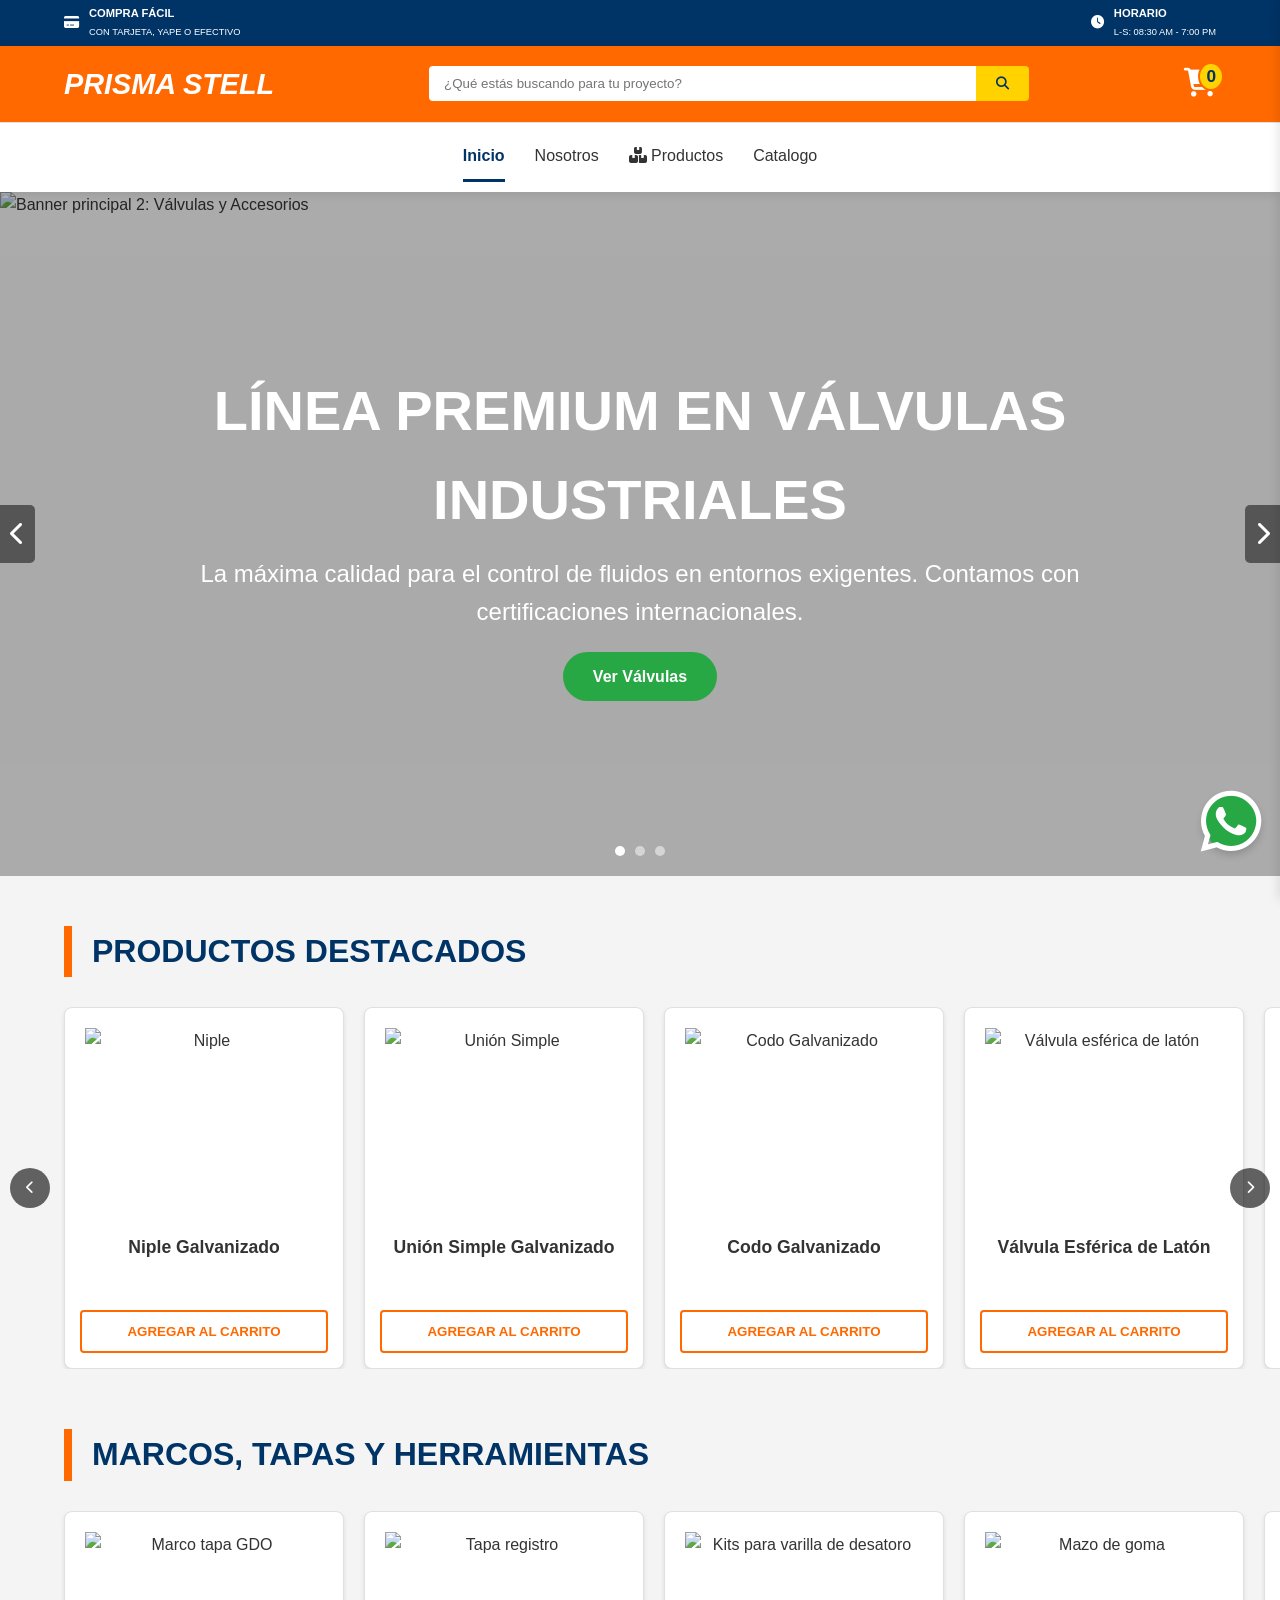
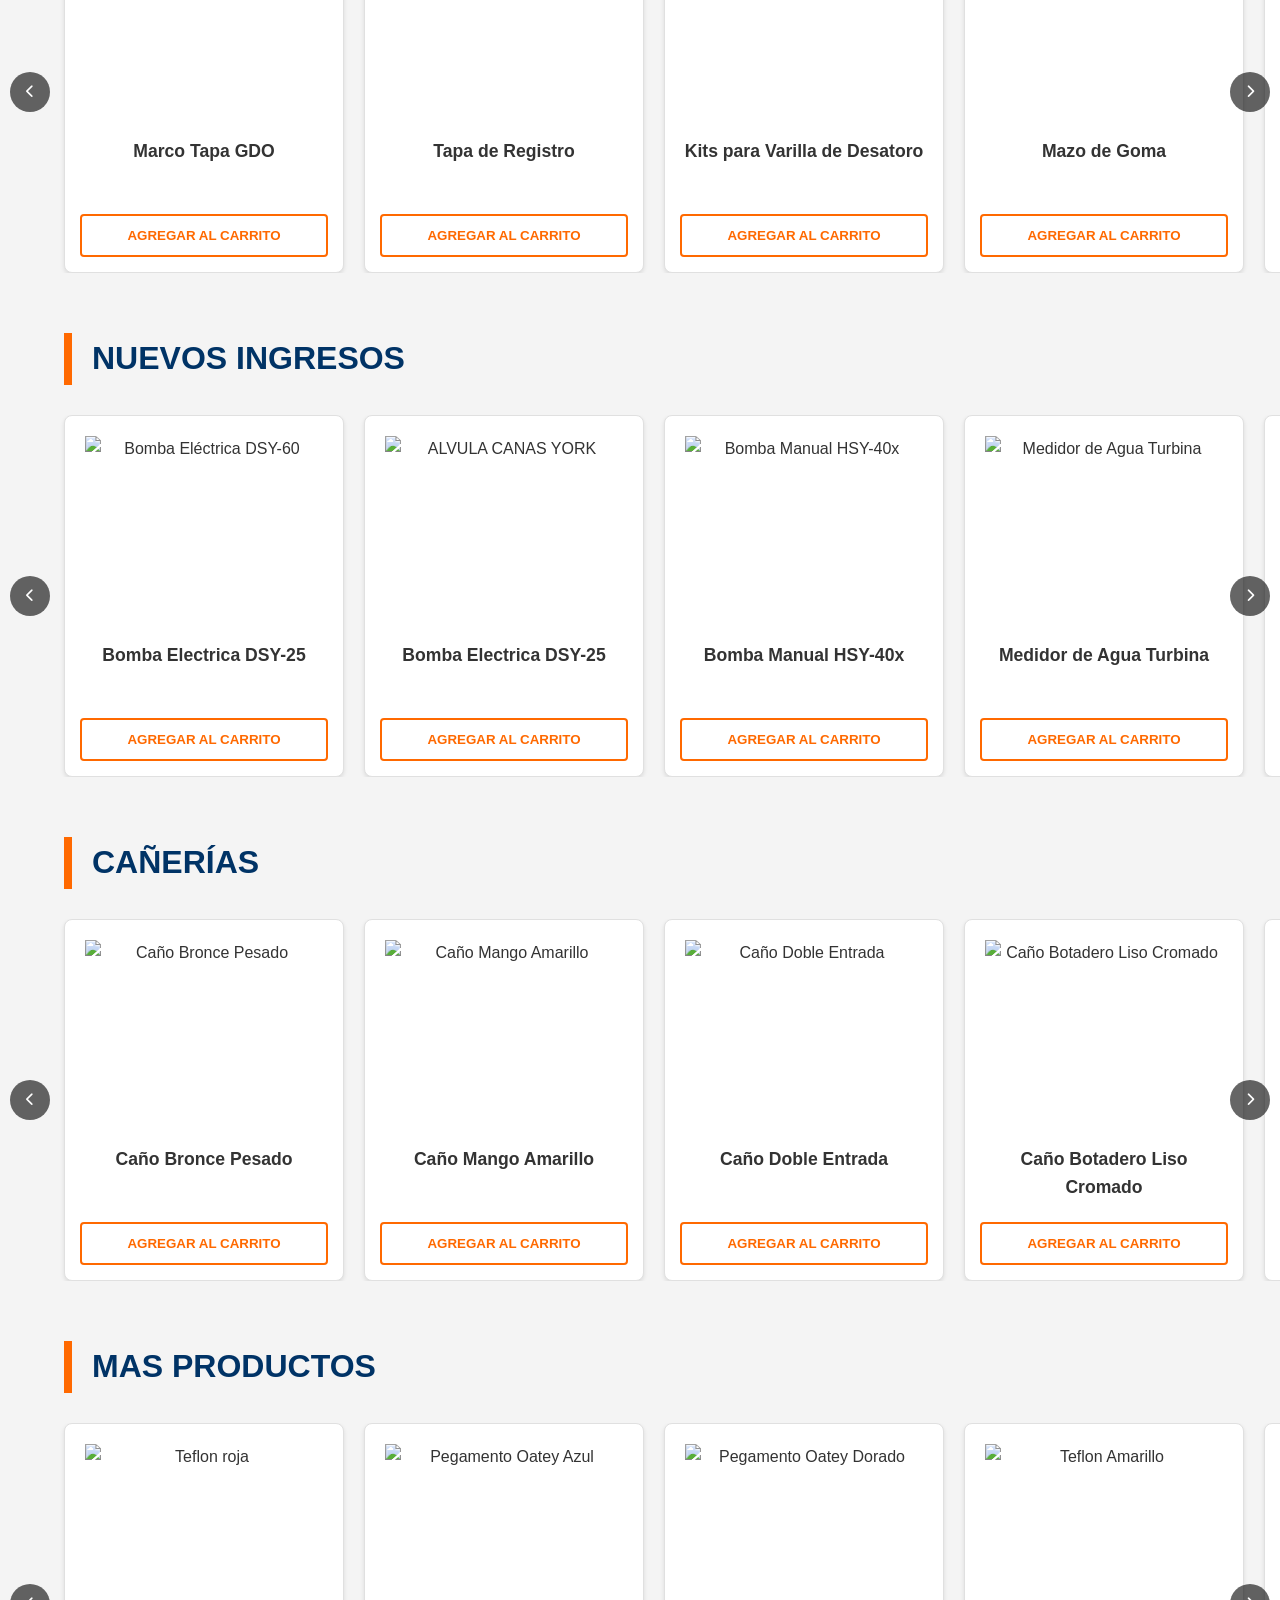
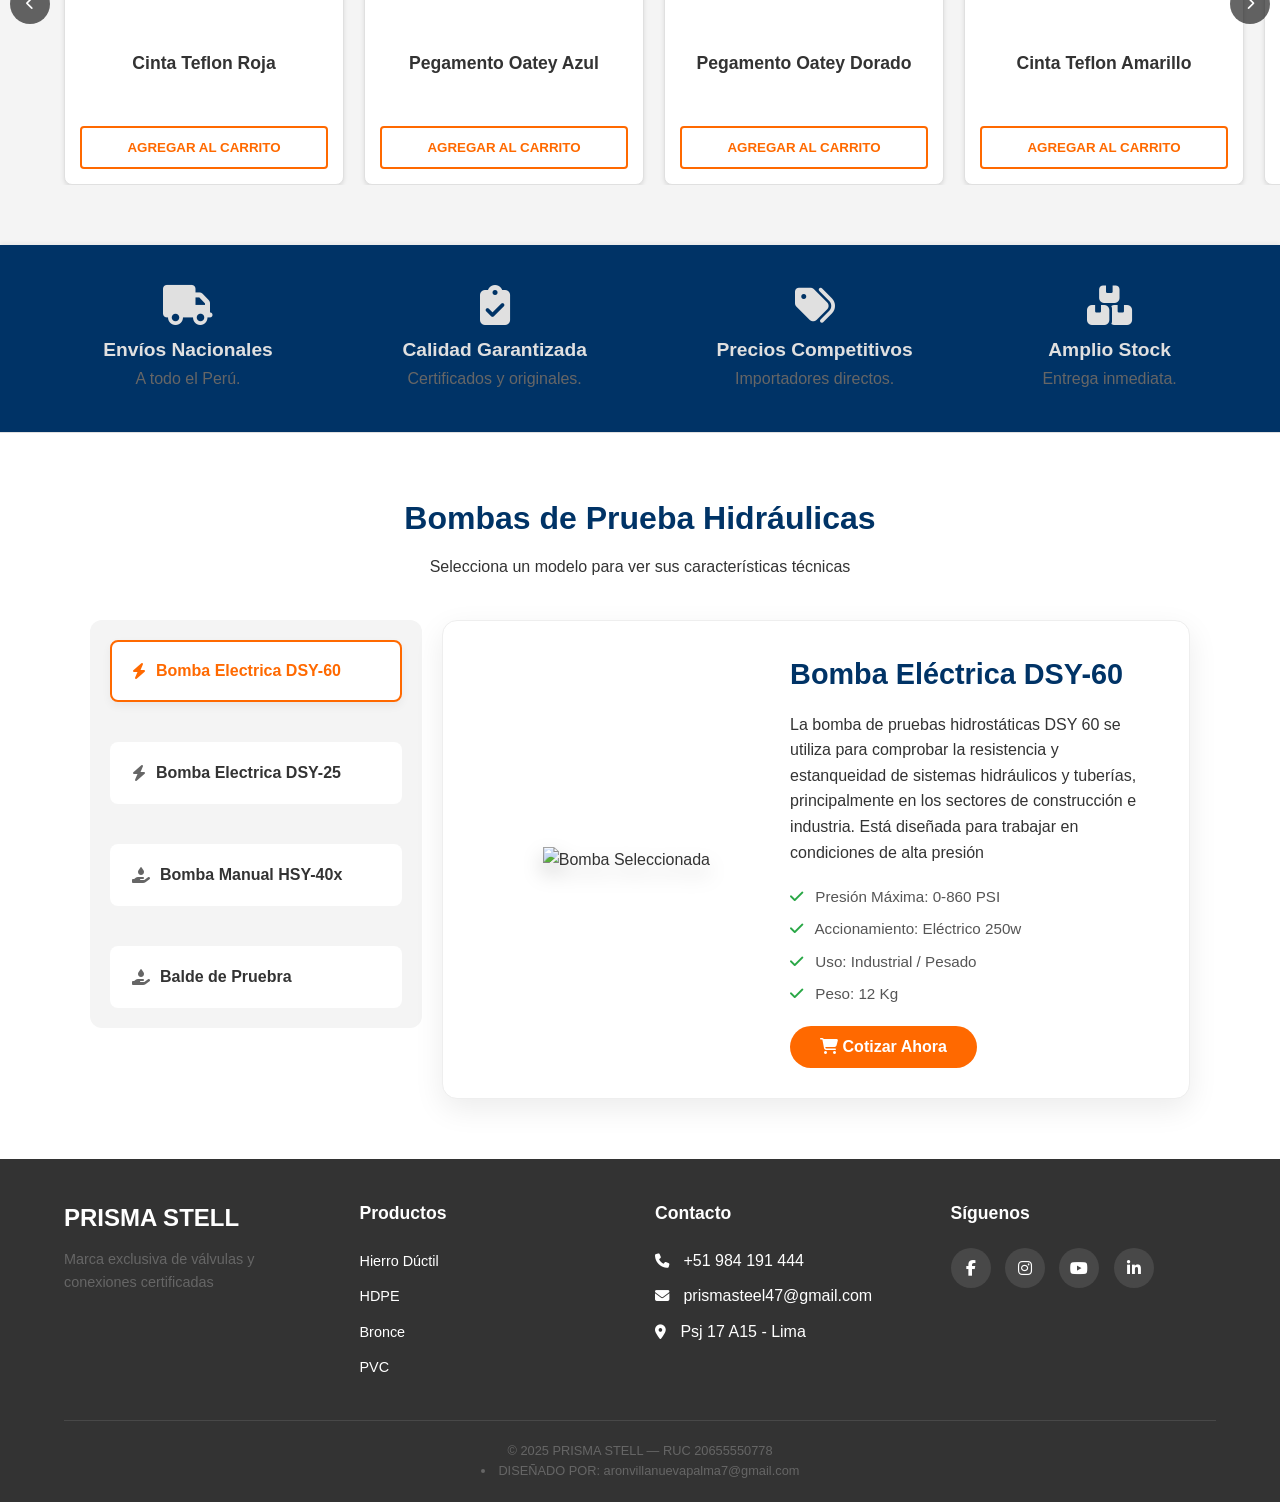
==== index.html @ b9c06ee9 "Add files via upload" ====
<!DOCTYPE html>
<html lang="es">
<head>
  <meta charset="UTF-8" />
  <meta name="description" content="PRISMA STELL — Catálogo corporativo de válvulas, conexiones y accesorios hidráulicos." />
  <meta name="viewport" content="width=device-width, initial-scale=1.0" />
  <title>PRISMA STELL</title>
  <link rel="stylesheet" href="style.css" />
  <link rel="stylesheet" href="https://cdnjs.cloudflare.com/ajax/libs/font-awesome/6.4.2/css/all.min.css" integrity="sha512-z3gLpd7yknf1YoNbCzqRKc4qyor8gaKU1qmn+CShxbuBusANI9QpRohGBreCFkKxLhei6S9k5Vv9XgQ0z/V0Bw==" crossorigin="anonymous" referrerpolicy="no-referrer" />
  <link rel="stylesheet" href="https://cdnjs.cloudflare.com/ajax/libs/font-awesome/6.5.0/css/all.min.css" />
</head>
<body>

<div class="top-bar">
    <div class="top-item">
        <i class="fas fa-credit-card"></i>
        <div>
            <strong>COMPRA FÁCIL</strong>
            <small>CON TARJETA, YAPE O EFECTIVO</small>
        </div>
    </div>
    
    <div class="top-item">
        <i class="fas fa-clock"></i>
        <div>
            <strong>HORARIO</strong>
            <small>L-S: 08:30 AM - 7:00 PM</small>
        </div>
    </div>
</div>

<header class="navbar">
    <div class="contenedor-navbar">
      <div class="logo">
        <a href="index.html">
          <span class="logo-text">PRISMA STELL</span>
        </a>
      </div>

            <div class="buscador-central">
                <input type="text" id="inputBuscador" placeholder="¿Qué estás buscando para tu proyecto?">
                <button class="btn-buscar">
                    <i class="fas fa-search"></i>
                </button>
            </div>

      <div class="acciones-barra">
        <button class="btn-carrito" id="btnCarrito" aria-label="Abrir Carrito de Cotización">
          <i class="fas fa-shopping-cart"></i>
          <span class="badge" id="carritoBadge">0</span>
        </button>
      </div>
    </div>

    <nav class="nav-principal">
      <ul class="menu-rediseñado">
      <li><a href="index.html" class="active">Inicio</a></li>
        <li><a href="historia/nosotros.html">Nosotros</a></li>
        <li class="dropdown">
          <a href="#"><i class="fas fa-boxes"></i> Productos</a>
          <ul class="submenu">
            <li><a href="extencion/Valvulas_Accesorios_hidraulica.html">Válvulas y Accesorios Hidráulicos</a></li>
            <li><a href="extencion/tuberia_PVC.html">Accesorios de Tubería y PVC</a></li>
            <li><a href="extencion/herr_complementos.html">Herramientas y Complemento</a></li>
            <li class="dropdown-sub">
              <a href="#">Conexiones <i class="fas fa-chevron-right"></i></a>
              <ul class="submenu-right">
                <li><a href="extencion/conex_galvanizado.html">Conexiones Galvanizadas</a></li>
                <li><a href="extencion/conex_PVC.html">Conexiones de PVC</a></li>
                <li><a href="extencion/conex_bronce.html">Conexiones de Bronce</a></li>
                <li><a href="extencion/conexion_hdpe.html">Conexiones HDPE</a></li>
              </ul>
            </li>
            <li><a href="extencion/uniones.html">Uniones</a></li>
            <li><a href="extencion/bridas.html">Bridas</a></li>
            <li><a href="extencion/marco_tapa.html">Marcos y Tapas</a></li>
            <li><a href="extencion/caneria.html">Cañeria</a></li>
            <li><a href="extencion/catalogo.html">catalogo</a></li>
          </ul>
        </li>
        <li><a href="extencion/catalogo.html">Catalogo</a></li>
      </ul>
    </nav>
  </header>
  
<section class="hero" id="heroSlider">
    <div class="hero-slides">
            
      <div class="slide">
        <img src="imagenes/fondo_bronce.png" alt="Banner principal 1: Conexiones de Bronce">
        <div class="hero-caption">
          <h1>Soluciones en Conexiones de Bronce</h1>
          <p>La mejor calidad para instalaciones duraderas y fiables.</p>
          <a href="" class="btn-primary">Ver Productos</a>
        </div>
      </div>

            <div class="slide active">
        <img src="imagenes/carrucel valvula.png" alt="Banner principal 2: Válvulas y Accesorios">
        <div class="hero-caption">
         <h1>LÍNEA PREMIUM EN VÁLVULAS INDUSTRIALES</h1>
                    <p>La máxima calidad para el control de fluidos en entornos exigentes. Contamos con certificaciones internacionales.</p>
          <a href="extencion/Valvulas_Accesorios_hidraulica.html" class="btn-primary">Ver Válvulas</a>
        </div>
      </div>

      <div class="slide">
        <img src="imagenes/fondo_balde.png" alt="Banner principal 3: Balde de Prueba hidrahulica">
        <div class="hero-caption">
         <h1>CONEXIONES HIDRÁULICAS DE ALTA PRECISIÓN</h1>
         <p>Rendimiento superior y seguridad en cada acoplamiento para tus proyectos de distribución de agua.</p>
        </div>
      </div>
      
      <div class="slide">
        <img src="imagenes/fondddddo.png" alt="Banner principal 4: tapa de buzon de concreto, tapa de fierro">
        <div class="hero-caption">
          <h1>SOLUCIONES ROBUSTAS PARA CONSTRUCCIÓN</h1>
          <p>Marcos y tapas de concreto y fierro fundido para infraestructura urbana y carretera. Máxima resistencia a la carga.</p>
          <a href="" class="btn-primary">Ver Productos</a>
        </div>
      </div>

      <div class="slide">
        <img src="imagenes/fondo_PVC.png" alt="Banner principal 5: Tuberías y Accesorios PVC">
        <div class="hero-caption">
          <h1>ACCESORIOS Y TUBERÍAS PARA RIEGO TECNIFICADO</h1>
          <p>Optimiza tu sistema de riego con nuestros productos de alta durabilidad, eficiencia y resistencia UV.</p>
          <a href="extencion/tuberia_PVC.html " class="btn-primary">Ver Productos</a>
        </div>
      </div>
    </div>
    
    <div class="hero-controls">
      <button class="hero-arrow prev" aria-label="Diapositiva anterior"><i class="fas fa-chevron-left"></i></button>
      <button class="hero-arrow next" aria-label="Siguiente diapositiva"><i class="fas fa-chevron-right"></i></button>
    </div>
    <div class="hero-dots">
      <span class="dot active"></span>
      <span class="dot"></span>
      <span class="dot"></span>
    </div>
  </section>
<main>
  <h2 class="titulo-main">PRODUCTOS DESTACADOS</h2>
  
  <div class="carousel-wrapper">
    <button class="carousel-btn prev" aria-label="Producto anterior">
      <i class="fas fa-chevron-left"></i>
    </button>
    <div class="carousel-track" id="track1">
      <div class="producto " data-categoria="valvulas" data-id="P001" data-nombre="Niple galbanizado">
        <img src="imagenes/actualizado/Niple galvanizado.jpg" alt="Niple">
        <h3>Niple Galvanizado</h3>
        <div class="acciones">
          <button class="btn-agregar" data-id="P001">Agregar al Carrito</button>
        </div>
      </div>
    

      <div class="producto tarjeta" data-categoria="valvulas" data-id="P002" data-nombre="Union simple Galvanizado">
        <img src="imagenes/actualizado/Union simple galvanizado.jpg" alt="Unión Simple">
        <h3>Unión Simple Galvanizado</h3>
        <div class="acciones">
          <button class="btn-agregar" data-id="P002">Agregar al Carrito</button>
        </div>
      </div>

      <div class="producto tarjeta" data-categoria="galvanizado" data-id="P003" data-nombre="codo galvanizado">
        <img src="imagenes/actualizado/Codo galvanizado.jpg" alt="Codo Galvanizado">
        <h3>Codo Galvanizado</h3>
        <div class="acciones">
          <button class="btn-agregar" data-id="P003">Agregar al Carrito</button>
        </div>
      </div>

      <div class="producto tarjeta" data-categoria="valvulas" data-id="P004" data-nombre="Válvula Esférica de Latón">
        <img src="imagenes/actualizado/Valvula_Esferica_de_Latón.png" alt="Válvula esférica de latón">
        <h3>Válvula Esférica de Latón</h3>
        <div class="acciones">
          <button class="btn-agregar" data-id="P004">Agregar al Carrito</button>
        </div>
      </div>

      <div class="producto tarjeta" data-categoria="Galvanizadas" data-id="P004" data-nombre="Bushing galvanizado">
        <img src="imagenes/actualizado/Bushing galvanizado.jpg" alt="Bushing galvanizado">
        <h3>Bushing Galvanizadas</h3>
        <div class="acciones">
          <button class="btn-agregar" data-id="P004">Agregar al Carrito</button>
        </div>
      </div> 

      <div class="producto tarjeta" data-categoria="pvc" data-id="P005" data-nombre="Valvula compuerta">
        <img src="imagenes/actualizado/Valvula_Compuerta_bridada_contra_Incendio.jpg" alt="Válvula compuerta bridada contra incendio">
        <h3>Válvula Compuerta Bridada Contra Incendio</h3>
        <div class="acciones">
          <button class="btn-agregar" data-id="P005">Agregar al Carrito</button>
        </div>
      </div>

      <div class="producto tarjeta" data-categoria="herramientas" data-id="P006" data-nombre="Varilla de Desatoro">
        <img src="imagenes/actualizado/Varilla_de_Desatoro.jpg" alt="Varilla de desatoro">
        <h3>Varilla de Desatoro</h3>
        <div class="acciones">
          <button class="btn-agregar" data-id="P006">Agregar al Carrito</button>
        </div>
      </div>

      <div class="producto tarjeta" data-categoria="pvc" data-id="P007" data-nombre="Medidor de Agua turbina">
        <img src="imagenes/actualizado/Medidor_de_Agua_Turbina.jpg" alt="Medidor de agua turbina">
        <h3>Medidor de Agua</h3>
        <div class="acciones">
          <button class="btn-agregar" data-id="P007">Agregar al Carrito</button>
        </div>
      </div>

      <div class="producto tarjeta" data-categoria="valvulas" data-id="P008" data-nombre="Válvula Mariposa Tipo Wafer">
        <img src="imagenes/actualizado/Valvula_Mariposa_Tipo_Wafer.jpg" alt="Válvula mariposa tipo wafer">
        <h3>Válvula Mariposa Tipo Wafer</h3>
        <div class="acciones">
          <button class="btn-agregar" data-id="P008">Agregar al Carrito</button>
        </div>
      </div>
      <div class="producto tarjeta" data-categoria="hdpe" data-id="P003" data-nombre="Adaptador de Brida Rápida para Tubería HDPE">
        <img src="imagenes/actualizado/Adaptador_de_brida_rápida_para_tubería_de_hdpe.jpg" alt="Adaptador de brida rápida HDPE">
        <h3>Adaptador de Brida Rápida para Tubería HDPE</h3>
        <div class="acciones">
          <button class="btn-agregar" data-id="P009">Agregar al Carrito</button>
        </div>
      </div>
    <div class="producto tarjeta" data-categoria="valvula" data-id="P0010" data-nombre="Hidrante Contra Incendio">
        <img src="imagenes/actualizado/hidrante_contra_incendio.png" alt="Hidrante Contra Incendio">
        <h3>Hidrante Contra Incendio</h3>
        <div class="acciones">
          <button class="btn-agregar" data-id="P0010">Agregar al Carrito</button>
        </div>
    </div>
    <div class="producto tarjeta" data-categoria="extintor" data-id="P0011" data-nombre="Extintor">
        <img src="imagenes/actualizado/extintor.png" alt="Extintor">
        <h3>Extintor Contra Incendio</h3>
        <div class="acciones">
          <button class="btn-agregar" data-id="P0011">Agregar al Carrito</button>
        </div>
    </div>
    <div class="producto tarjeta" data-categoria="Caucho" data-id="P0012" data-nombre="Water Stop Caucho">
        <img src="imagenes/actualizado/water_stop_caucho.png" alt="Water stop Caucho">
        <h3>Water Stop Caucho</h3>
        <div class="acciones">
          <button class="btn-agregar" data-id="P0012">Agregar al Carrito</button>
        </div>
    </div>
    <div class="producto tarjeta" data-categoria="Galvanizado" data-id="P0012" data-nombre="Tee galvanizado">
        <img src="imagenes/actualizado/Tee galvanizado.jpg" alt="Tee galvanizado">
        <h3>Tee Galvanizado</h3>
        <div class="acciones">
          <button class="btn-agregar" data-id="P0014">Agregar al Carrito</button>
        </div>
    </div>
    <div class="producto tarjeta" data-categoria="Galvanizado" data-id="P0012" data-nombre="Tee galvanizado">
        <img src="imagenes/actualizado/Cruz galvanizado.jpg" alt="Cruz galvanizado">
        <h3>Cruz Galvanizado</h3>
        <div class="acciones">
          <button class="btn-agregar" data-id="P0014">Agregar al Carrito</button>
        </div>
    </div>
    <div class="producto tarjeta" data-categoria="valvula" data-id="P0013" data-nombre="Valvula Flotadora">
        <img src="imagenes/actualizado/valvula_flotadora.png" alt="Valvula Flotadora">
        <h3>Valvula Flotadora</h3>
        <div class="acciones">
          <button class="btn-agregar" data-id="P0013">Agregar al Carrito</button>
        </div>
    </div>
  </div>
    <button class="carousel-btn next" aria-label="Siguiente producto">
      <i class="fas fa-chevron-right"></i>
    </button>
  </div>

  <h2 class="titulo-main">MARCOS, TAPAS Y HERRAMIENTAS</h2>
  <div class="carousel-wrapper">
    <button class="carousel-btn prev" aria-label="Producto anterior">
      <i class="fas fa-chevron-left"></i>
    </button>
    <div class="carousel-track" id="track2">
      <div class="producto tarjeta" data-categoria="marcos" data-id="P101" data-nombre="Marco Tapa GDO">
        <img src="imagenes/actualizado/Marco_tapa_GDO.jpg" alt="Marco tapa GDO">
        <h3>Marco Tapa GDO</h3>
        <div class="acciones">
          <button class="btn-agregar" data-id="P101">Agregar al Carrito</button>
        </div>
      </div>

      <div class="producto tarjeta" data-categoria="marcos" data-id="P102" data-nombre="Tapa de Registro">
        <img src="imagenes/actualizado/Tapa_registro.jpg" alt="Tapa registro">
        <h3>Tapa de Registro</h3>
        <div class="acciones">
          <button class="btn-agregar" data-id="P102">Agregar al Carrito</button>
        </div>
      </div>
      <div class="producto tarjeta" data-categoria="herramientas" data-id="P103" data-nombre="Kits para Varilla de Desatoro">
        <img src="imagenes/actualizado/Kits_para_Varilla_para_Desatoro.jpg" alt="Kits para varilla de desatoro">
        <h3>Kits para Varilla de Desatoro</h3>
        <div class="acciones">
          <button class="btn-agregar" data-id="P103">Agregar al Carrito</button>
        </div>
      </div>

      <div class="producto tarjeta" data-categoria="herramientas" data-id="P104" data-nombre="Mazo de Goma">
        <img src="imagenes/actualizado/Mazo_de_Goma.jpg" alt="Mazo de goma">
        <h3>Mazo de Goma</h3>
        <div class="acciones">
          <button class="btn-agregar" data-id="P104">Agregar al Carrito</button>
        </div>
      </div>

      <div class="producto tarjeta" data-categoria="marcos" data-id="P105" data-nombre="Marco y Tapa Termoplastico">
        <img src="imagenes/actualizado/Marco_tapa.png" alt="Tapa registro">
        <h3>Marco y Tapa Termoplastico</h3>
        <div class="acciones">
          <button class="btn-agregar" data-id="P105">Agregar al Carrito</button>
        </div>
      </div>

      <div class="producto tarjeta" data-categoria="herramientas" data-id="P106" data-nombre="Tapa y caja modelo comercial">
        <img src="imagenes/actualizado/Tapa_y_caja_modelo_comercial.png" alt="Tapa y caja modelo comercial">
        <h3>Tapa y Caja Modelo Comercial</h3>
        <div class="acciones">
          <button class="btn-agregar" data-id="P106">Agregar al Carrito</button>
        </div>
      </div>
      <div class="producto tarjeta" data-categoria="marcos" data-id="P107" data-nombre="Cuchara para Concreto">
        <img src="imagenes/actualizado/Cuchara_para_Concreto.jpg" alt="Cuchara para Concreto">
        <h3>Cuchara para Concreto</h3>
        <div class="acciones">
          <button class="btn-agregar" data-id="P107">Agregar al Carrito</button>
        </div>
      </div>

      <div class="producto tarjeta" data-categoria="herramientas" data-id="P108" data-nombre="Kits para Varilla de Desatoro">
        <img src="imagenes/actualizado/Kits_para_Varilla_para_Desatoro.jpg" alt="Kits para varilla de desatoro">
        <h3>Kits para Varilla de Desatoro</h3>
        <div class="acciones">
          <button class="btn-agregar" data-id="P108">Agregar al Carrito</button>
        </div>
      </div>
    <div class="producto tarjeta" data-categoria="Tapa" data-id="P109" data-nombre="Tapa de Concreto">
        <img src="imagenes/actualizado/tapa_concreto.png" alt="Tapa de concreto">
        <h3>Tapa de Concreto</h3>
        <div class="acciones">
          <button class="btn-agregar" data-id="P109">Agregar al Carrito</button>
        </div>
      </div>   
      <div class="producto tarjeta" data-categoria="marcos" data-id="P1010" data-nombre="Rejilla de Ventilacion">
        <img src="imagenes/actualizado/rejilla_de_ventilacion.png" alt="rejilla de ventilacion">
        <h3>Rejilla de Ventilacion</h3>
        <div class="acciones">
          <button class="btn-agregar" data-id="P1010">Agregar al Carrito</button>
        </div>
      </div>
      <div class="producto tarjeta" data-categoria="manguera" data-id="P1011" data-nombre="Manguera HDPE">
        <img src="imagenes/actualizado/manguera_hdpe_polietileno.png" alt="Manguera HDPE">
        <h3>Manguera HDPE Polietileno</h3>
        <div class="acciones">
          <button class="btn-agregar" data-id="P1011">Agregar al Carrito</button>
        </div>
      </div>
      <div class="producto tarjeta" data-categoria="manguera" data-id="P1012" data-nombre="Rollo de manguera de succion">
        <img src="imagenes/actualizado/rollo_manguera_de_succion.png" alt="Manguera de succion">
        <h3>Manguera de Succion</h3>
        <div class="acciones">
          <button class="btn-agregar" data-id="P1012">Agregar al Carrito</button>
        </div>
      </div>
      <div class="producto tarjeta" data-categoria="manguera" data-id="P1013" data-nombre="Manguera Lona">
        <img src="imagenes/actualizado/manguera_lona.png" alt="Manguera lona">
        <h3>Manguera Lona</h3>
        <div class="acciones">
          <button class="btn-agregar" data-id="P1013">Agregar al Carrito</button>
        </div>
      </div>
      <div class="producto tarjeta" data-categoria="marco" data-id="P1014" data-nombre="Marco de hierro">
        <img src="imagenes/actualizado/marco_tapa_hierro_ductil.png" alt="Marco de hierro">
        <h3>Marco de Hierro</h3>
        <div class="acciones">
          <button class="btn-agregar" data-id="P1014">Agregar al Carrito</button>
        </div>
      </div>
    </div>
    <button class="carousel-btn next" aria-label="Siguiente producto">
      <i class="fas fa-chevron-right"></i>
    </button>
  </div>

  <h2 class="titulo-main">NUEVOS INGRESOS</h2>
  <div class="carousel-wrapper">
    <button class="carousel-btn prev" aria-label="Producto anterior">
      <i class="fas fa-chevron-left"></i>
    </button>
    <div class="carousel-track" id="track3">
      <div class="producto tarjeta" data-categoria="bomba Electrica" data-id="N001" data-nombre="Bomba Eléctrica DSY-60">
        <img src="imagenes/actualizado/dsy-60.png" alt="Bomba Eléctrica DSY-60">
        <h3>Bomba Electrica DSY-25</h3>
        <div class="acciones">
          <button class="btn-agregar" data-id="N001">Agregar al Carrito</button>
        </div>
      </div>
      <div class="producto tarjeta" data-categoria="pvc" data-id="N002" data-nombre="Bomba Eléctrica DSY-25">
        <img src="imagenes/actualizado/dsy-25.png" alt="ALVULA CANAS YORK">
        <h3>Bomba Electrica DSY-25</h3>
        <div class="acciones">
          <button class="btn-agregar" data-id="N002">Agregar al Carrito</button>
        </div>
      </div>
      <div class="producto tarjeta" data-categoria="hdpe" data-id="N003" data-nombre="bomba Manual">
        <img src="imagenes/actualizado/manual.png" alt="Bomba Manual HSY-40x">
        <h3>Bomba Manual HSY-40x</h3>
        <div class="acciones">
          <button class="btn-agregar" data-id="N003">Agregar al Carrito</button>
        </div>
      </div>
      <div class="producto tarjeta" data-categoria="medidor" data-id="N004" data-nombre="Medidor de Agua Turbina">
        <img src="imagenes/actualizado/Medidor_de_Agua_Turbina.jpg" alt="Medidor de Agua Turbina">
        <h3>Medidor de Agua Turbina</h3>
        <div class="acciones">
          <button class="btn-agregar" data-id="N004">Agregar al Carrito</button>
        </div>
      </div>
      <div class="producto tarjeta" data-categoria="Valvula Compuerta Pesada" data-id="N005" data-nombre="Valvula Compuerta Pesada">
        <img src="imagenes/actualizado/Valvula_Compuerta_Pesada.jpg" alt="Valvula Compuerta Pesada">
        <h3>Valvula Compuerta Pesada</h3>
        <div class="acciones">
          <button class="btn-agregar" data-id="N005">Agregar al Carrito</button>
        </div>
      </div>
      <div class="producto tarjeta" data-categoria="hdpe" data-id="N006" data-nombre="Acoples de Alta Presión">
        <img src="imagenes/actualizado/Acoples_de_alta_presión.jpg" alt="Acoples de Alta Presión">
        <h3>Acoples de Alta Presión</h3>
        <div class="acciones">
          <button class="btn-agregar" data-id="N006">Agregar al Carrito</button>
        </div>
      </div>
      <div class="producto tarjeta" data-categoria="Hidrante Contra Incendio" data-id="N007" data-nombre="Hidrante Contra Incendio">
        <img src="imagenes/actualizado/hidrante_contra_incendio.png" alt="Hidrante Contra Incendio">
        <h3>Hidrante Contra Incendio</h3>
        <div class="acciones">
          <button class="btn-agregar" data-id="N007">Agregar al Carrito</button>
        </div>
      </div>
      <div class="producto tarjeta" data-categoria="brida" data-id="N008" data-nombre="Brida">
        <img src="imagenes/actualizado/brida.png" alt="Brida">
        <h3>Brida</h3>
        <div class="acciones">
          <button class="btn-agregar" data-id="N008">Agregar al Carrito</button>
        </div>
      </div>
      <div class="producto tarjeta" data-categoria="Valvula de Purga" data-id="N009" data-nombre="Valvula de Purga">
        <img src="imagenes/actualizado/valvula_de_purga.png" alt="Valvula de Purga">
        <h3>Valvula de Purga</h3>
        <div class="acciones">
          <button class="btn-agregar" data-id="N009">Agregar al Carrito</button>
        </div>
      </div>
    </div>
    <button class="carousel-btn next" aria-label="Siguiente producto">
      <i class="fas fa-chevron-right"></i>
    </button>
  </div>
  
  <h2 class="titulo-main">CAÑERÍAS</h2>
  <div class="carousel-wrapper">
    <button class="carousel-btn prev" aria-label="Caño anterior">
      <i class="fas fa-chevron-left"></i>
    </button>
    <div class="carousel-track" id="track3_caneria"> <div class="producto tarjeta" data-id="P_CAÑO01" data-nombre="Caño Bronce Pesado"> 
        <img src="imagenes/actualizado/CAÑ_BRONCE PESADO.png" alt="Caño Bronce Pesado"> 
        <h3>Caño Bronce Pesado</h3> 
        <div class="acciones"> 
          <button class="btn-agregar" data-id="P_CAÑO01">Agregar al Carrito</button> 
        </div> 
      </div>
      <div class="producto tarjeta" data-id="P_CAÑO02" data-nombre="Caño Mango Amarillo"> 
        <img src="imagenes/actualizado/CAÑ_MANGO_AMARI.png" alt="Caño Mango Amarillo"> 
        <h3>Caño Mango Amarillo</h3> 
        <div class="acciones"> 
          <button class="btn-agregar" data-id="P_CAÑO02">Agregar al Carrito</button> 
        </div> 
      </div>
      
      <div class="producto tarjeta" data-id="P_CAÑO03" data-nombre="Caño Doble Entrada"> 
        <img src="imagenes/actualizado/CAÑO_DOBLE_ENTRADA.png" alt="Caño Doble Entrada"> 
        <h3>Caño Doble Entrada</h3> 
        <div class="acciones"> 
          <button class="btn-agregar" data-id="P_CAÑO03">Agregar al Carrito</button> 
        </div> 
      </div>
      
      <div class="producto tarjeta" data-id="P_CAÑO04" data-nombre="Caño Botadero Liso Cromado"> 
        <img src="imagenes/actualizado/CAÑO_BOTADERO_LISO_CROMADO.png" alt="Caño Botadero Liso Cromado"> 
        <h3>Caño Botadero Liso Cromado</h3> 
        <div class="acciones"> 
          <button class="btn-agregar" data-id="P_CAÑO04">Agregar al Carrito</button> 
        </div> 
      </div>
      
      <div class="producto tarjeta" data-id="P_CAÑO05" data-nombre="Caño de Jardinería"> 
        <img src="imagenes/actualizado/CAÑO_JARDINERIA.png" alt="Caño Jardinería"> 
        <h3>Caño de Jardinería</h3> 
        <div class="acciones"> 
          <button class="btn-agregar" data-id="P_CAÑO05">Agregar al Carrito</button> 
        </div> 
      </div>
      
      <div class="producto tarjeta" data-id="P_CAÑO06" data-nombre="Caño Esférico Rubistar"> 
        <img src="imagenes/actualizado/Caño_Esferica_Rubistar.jpg" alt="Caño Esférica Rubistar"> 
        <h3>Caño Esférico Rubistar</h3> 
        <div class="acciones"> 
          <button class="btn-agregar" data-id="P_CAÑO06">Agregar al Carrito</button> 
        </div> 
      </div>
      
      <div class="producto tarjeta" data-id="P_CAÑO07" data-nombre="Caño Rosca"> 
        <img src="imagenes/actualizado/CAÑO_ROSCA.png" alt="Caño Rosca"> 
        <h3>Caño Rosca</h3> 
        <div class="acciones"> 
          <button class="btn-agregar" data-id="P_CAÑO07">Agregar al Carrito</button> 
        </div> 
      </div>
      
      <div class="producto tarjeta" data-id="P_CAÑO08" data-nombre="Caño PVC"> 
        <img src="imagenes/actualizado/CAÑO_PVC.png" alt="Caño PVC"> 
        <h3>Caño PVC</h3> 
        <div class="acciones"> 
          <button class="btn-agregar" data-id="P_CAÑO08">Agregar al Carrito</button> 
        </div> 
      </div>
    </div>
    <button class="carousel-btn next" aria-label="Caño siguiente">
      <i class="fas fa-chevron-right"></i>
    </button>
  </div>

  <h2 class="titulo-main">MAS PRODUCTOS</h2>
  <div class="carousel-wrapper">
    <button class="carousel-btn prev" aria-label="Válvula anterior">
      <i class="fas fa-chevron-left"></i>
    </button>
    <div class="carousel-track" id="track4">
      
      <div class="producto tarjeta" data-id="P_ABC01" data-nombre="Teflon Roja">
        <img src="imagenes/actualizado/cinta_teflon-roja.png" alt="Teflon roja">
        <h3>Cinta Teflon Roja</h3>
        <div class="acciones">
          <button class="btn-agregar" data-id="P_ABC01">Agregar al Carrito</button>
        </div>
      </div>
      <div class="producto tarjeta" data-id="P_ABC02" data-nombre="Pegamento Oatey">
        <img src="imagenes/actualizado/pegamento_oatey_azul.png" alt="Pegamento Oatey Azul">
        <h3>Pegamento Oatey Azul</h3>
        <div class="acciones">
          <button class="btn-agregar" data-id="P_ABC02">Agregar al Carrito</button>
        </div>
      </div>

      <div class="producto tarjeta" data-id="P_ABC03" data-nombre="Pegamento Oatey Dorado">
        <img src="imagenes/actualizado/pegamento_oatey_dorado.png" alt="Pegamento Oatey Dorado">
        <h3>Pegamento Oatey Dorado</h3>
        <div class="acciones">
          <button class="btn-agregar" data-id="P_ABC03">Agregar al Carrito</button>
        </div>
      </div>

      <div class="producto tarjeta" data-id="P_ABC04" data-nombre="Teflon Amarillo">
        <img src="imagenes/actualizado/cinta_teflon_amarilla.png" alt="Teflon Amarillo">
        <h3>Cinta Teflon Amarillo</h3>
        <div class="acciones">
          <button class="btn-agregar" data-id="P_ABC04">Agregar al Carrito</button>
        </div>
      </div>
      
      <div class="producto tarjeta" data-id="P_ABC05" data-nombre="Separador de concreto">
        <img src="imagenes/actualizado/separador_concreto.png" alt="Separador de concreto">
        <h3>Separador de Concreto</h3>
        <div class="acciones">
          <button class="btn-agregar" data-id="P_ABC05">Agregar al Carrito</button>
        </div>
      </div>

      <div class="producto tarjeta" data-id="P_ABC06" data-nombre="Empaquetadura Neopreno">
        <img src="imagenes/actualizado/empaquetadura_neopreno.png" alt="Empaquetadura Neopreno">
        <h3>Empaquetadura Neopreno</h3>
        <div class="acciones">
          <button class="btn-agregar" data-id="P_ABC06">Agregar al Carrito</button>
        </div>
      </div>

      <div class="producto tarjeta" data-id="P_VALVULA03" data-nombre="Válvula Botadero Bronce">
        <img src="imagenes/actualizado/Valvula_roja.jpg" alt="Válvula Botadero Liso Bronce">
        <h3>Válvula</h3>
        <div class="acciones">
          <button class="btn-agregar" data-id="P_VALVULA03">Agregar al Carrito</button>
        </div>
      </div>
    </div>
    <button class="carousel-btn next" aria-label="Válvula siguiente">
      <i class="fas fa-chevron-right"></i>
    </button>
  </div>
</main>

<section class="beneficios">
  <div class="beneficio-card"><i class="fas fa-truck"></i><h3>Envíos Nacionales</h3><p>A todo el Perú.</p></div>
  <div class="beneficio-card"><i class="fas fa-clipboard-check"></i><h3>Calidad Garantizada</h3><p>Certificados y originales.</p></div>
  <div class="beneficio-card"><i class="fas fa-tags"></i><h3>Precios Competitivos</h3><p>Importadores directos.</p></div>
  <div class="beneficio-card"><i class="fas fa-boxes-stacked"></i><h3>Amplio Stock</h3><p>Entrega inmediata.</p></div>
</section>
<section class="visor-productos-section">
    <div class="visor-container">
        <div class="visor-header">
            <h2>Bombas de Prueba Hidráulicas</h2>
            <p>Selecciona un modelo para ver sus características técnicas</p>
        </div>

        <div class="visor-body">
            <div class="visor-menu">
                <button class="visor-btn active" onclick="cambiarBomba(0)">
                    <i class="fas fa-bolt"></i> Bomba Electrica DSY-60
                </button>
                <button class="visor-btn" onclick="cambiarBomba(1)">
                    <i class="fas fa-bolt"></i> Bomba Electrica DSY-25
                </button>
                <button class="visor-btn" onclick="cambiarBomba(2)">
                    <i class="fas fa-hand-holding-water"></i> Bomba Manual HSY-40x
                </button>
                <button class="visor-btn" onclick="cambiarBomba(3)">
                    <i class="fas fa-hand-holding-water"></i> Balde de Pruebra
                </button>
            </div>

            <div class="visor-display">
                <div class="visor-img-wrap">
                    <img id="bomba-img-grande" src="imagenes/actualizado/bomba_dsy_60.jpeg" alt="Bomba Seleccionada" class="fade-in">
                </div>
                
                <div class="visor-info">
                    <h3 id="bomba-titulo">Bomba Eléctrica DSY-60</h3>
                    <p id="bomba-desc">La bomba de pruebas hidrostáticas DSY 60 se utiliza para comprobar la resistencia y estanqueidad de sistemas hidráulicos y tuberías, principalmente en los sectores de construcción e industria. Está diseñada para trabajar en condiciones de alta presión</p>
                    
                    <ul class="bomba-specs" id="bomba-specs">
                        <li><i class="fas fa-check"></i> Presión Máxima: 0-860 PSI</li>
                        <li><i class="fas fa-check"></i> Accionamiento: Eléctrico 250w</li>
                        <li><i class="fas fa-check"></i> Uso: Industrial / Pesado</li>
                        <li><i class="fas fa-check"></i> Peso: 12 Kg</li>
                    </ul>

                    <div class="acciones">
                        <button class="btn-cotizar-grande" onclick="cotizarProductoActual()">
                            <i class="fas fa-shopping-cart"></i> Cotizar Ahora
                        </button>
                    </div>
                </div>
            </div>
        </div>
    </div>
</section>


<div class="whatsapp-flotante">
    
    <div id="whatsapp-popup" class="whatsapp-popup-content">
        <div class="whatsapp-header">
            <p>Iniciar una conversación</p>
            <p class="whatsapp-subtext">¡Hola! Haz clic en uno de nuestros miembros a continuación para chatear por WhatsApp.</p>
        </div>
        <div class="whatsapp-note">
            El equipo normalmente responde en unos minutos.
        </div>
        
        <a href="https://wa.me/XXXXXXXXX?text=Hola%2C%20quisiera%20información%20sobre%20sus%20productos%20(Ventas%201)" target="_blank" class="whatsapp-contacto">
            <div class="contacto-icon-wrapper">
                <span>👤</span> 
            </div>
            <div class="contacto-details">
                <strong>Ventas 1</strong>
            </div>
            <div class="contacto-chat-icon"><i class="fab fa-whatsapp"></i></div>
        </a>

        <a href="https://wa.me/YYYYYYYYY?text=Hola%2C%20quisiera%20información%20sobre%20sus%20productos%20(Ventas%202)" target="_blank" class="whatsapp-contacto">
            <div class="contacto-icon-wrapper">
                <span>👤</span> 
            </div>
            <div class="contacto-details">
                <strong>Ventas 2</strong>
            </div>
            <div class="contacto-chat-icon"><i class="fab fa-whatsapp"></i></div>
        </a>
    </div>

    <button id="whatsapp-btn" class="whatsapp-icon-btn" aria-label="Iniciar chat de WhatsApp">
        <i class="fab fa-whatsapp"></i>
    </button>
</div>

<footer class="footer">
  <div class="footer-container">
    <div class="footer-col">
      <h3 class="logo-footer">PRISMA STELL</h3>
      <p class="slogan-footer">Marca exclusiva de válvulas y conexiones certificadas</p>
    </div>
    <div class="footer-col">
      <h4>Productos</h4>
      <ul>
        <li><a href="#">Hierro Dúctil</a></li>
        <li><a href="#">HDPE</a></li>
        <li><a href="#">Bronce</a></li>
        <li><a href="#">PVC</a></li>
      </ul>
    </div>
    <div class="footer-col">
      <h4>Contacto</h4>
      <ul>
        <li><i class="fas fa-phone"></i> +51 984 191 444</li>
        <li><i class="fas fa-envelope"></i> prismasteel47@gmail.com</li>
        <li><i class="fas fa-map-marker-alt"></i> Psj 17 A15 - Lima</li>
      </ul>
    </div>
    <div class="footer-col">
      <h4>Síguenos</h4>
      <div class="footer-social">
        <a href="https://www.facebook.com/profile.php?id=100095222694233&locale=es_LA"><i class="fab fa-facebook-f"></i></a>
        <a href="https://www.facebook.com/profile.php?id=100095596595639&locale=es_LA"><i class="fab fa-instagram"></i></a>
        <a href="https://www.facebook.com/profile.php?id=100095596595639&locale=es_LA"><i class="fab fa-youtube"></i></a>
        <a href="#"><i class="fab fa-linkedin-in"></i></a>
      </div>
    </div>
  </div>
  <div class="footer-bottom">
    © 2025 PRISMA STELL — RUC 20655550778  <li>DISEÑADO POR: aronvillanuevapalma7@gmail.com</li>
  </div>
</footer>

<aside class="carrito-panel" id="carritoPanel" aria-hidden="true">
    <div class="carrito-header">
      <h3>Tu Carrito de Cotización</h3>
      <button id="cerrarCarrito" aria-label="Cerrar Carrito"><i class="fas fa-times"></i></button>
    </div>
    <div class="carrito-contenido" id="carritoContenido">
      <p class="carrito-vacio">Tu carrito está vacío.</p>
    </div>
    <div class="carrito-acciones">
      <button class="btn-secundario" id="vaciarCarrito" disabled>Vaciar Carrito</button>
      <button class="btn-whatsapp-panel" id="cotizarWhatsApp" disabled>
        <i class="fab fa-whatsapp"></i> Cotizar
      </button>
    </div>
  </aside>
  <div class="carrito-overlay" id="carritoOverlay" aria-hidden="true"></div>

<script src="script.js"></script>
</body>
</html>
---- style.css ----
/* === PALETA DE COLORES (Variables CSS) === */
:root {
    /* Efectos y Sombras *//* Colores Principales de Marca */
    --color-promart-orange: #FF6900;    /* Naranja vibrante para llamados a la acción */
    --color-promart-yellow: #FFD200;    /* Amarillo para acentos y ofertas */
    --color-promart-blue-dark: #003366; /* Azul marino para seriedad y confianza */
    --color-meta-blue: #003366;  
    /* Colores de Interfaz */
    --color-text-dark: #333333;
    --color-grey-dark: #666666;
    --color-background-light: #F4F4F4; 
    --color-white: #FFFFFF;
    --color-grey-border: #E0E0E0;
    --color-action-green: #28a745;
    --color-error: #dc3545;
    
    /* Efectos y Sombras */
    --shadow-standard: 0 2px 10px rgba(0,0,0,0.1);
    --shadow-hover: 0 8px 25px rgba(0,0,0,0.15);
    --transition-fast: 0.3s ease;
}

/* === RESET Y ESTILOS BASE === */
* {
    /* Asegura que el padding y el borde no aumenten el tamaño del elemento (modelo de caja) */
    box-sizing: border-box; 
    /* Elimina el margen por defecto de todos los elementos */
    margin: 0;
    /* Elimina el padding por defecto de todos los elementos */
    padding: 0;
}

body {
    /* Tipografía moderna y compatible con sistemas Apple y Android */
    font-family: -apple-system, BlinkMacSystemFont, "Segoe UI", Roboto, "Helvetica Neue", Arial, sans-serif;
    /* Altura de línea estándar para buena legibilidad */
    line-height: 1.6;
    /* Aplica el color de fondo claro definido en las variables */
    background-color: var(--color-background-light); 
    /* Aplica el color de texto oscuro principal */
    color: var(--color-text-dark);
}

a {
    /* Elimina el subrayado por defecto de los enlaces */
    text-decoration: none;
    /* Color de enlace principal (Meta Blue) */
    color: var(--color-promart-blue-dark);
    /* Transición suave para los cambios de color */
    transition: color 0.3s;
}

a:hover {
    /* Mantiene el color azul al pasar el ratón */
    color: var(--color-promart-blue-dark);
    /* Añade el subrayado al pasar el ratón */
    text-decoration: underline;
}

/* ========================================================= */
/* === TIPOGRAFÍA GENERAL === */
/* ========================================================= */
.titulo-seccion {
    font-size: 2.5em;
    font-weight: 700;
    text-align: center;
    /* Color de los títulos de sección (Meta Blue) */
    color: var(--color-promart-blue-dark); 
    margin: 40px 0 20px;
    padding-bottom: 10px;
    position: relative;
    letter-spacing: 0.5px;
}

.titulo-seccion::after {
    /* Elemento pseudo para crear la línea de acento debajo del título */
    content: '';
    position: absolute;
    bottom: 0;
    left: 50%;
    /* Centra la línea horizontalmente */
    transform: translateX(-50%); 
    width: 60px;
    height: 4px;
    /* Color de acento verde */
    background-color: var(--color-action-green); 
    border-radius: 2px;
}

h3 {
    font-size: 1.1em;
    font-weight: 600;
    color: var(--color-text-dark);
}
/* === BARRA SUPERIOR DE INFORMACIÓN (Top Bar) === */
.top-bar {
    /* Fondo azul */
    background-color: var(--color-promart-blue-dark);
    color: var(--color-white);
    /* Relleno vertical ajustado para que sea más delgado */
    padding: 5px 5%; 
    font-size: 0.7em;
    /* Distribución de elementos horizontal y espaciada */
    display: flex;
    justify-content: space-between;
    align-items: center;
    font-weight: 500;
}

.top-item {
    display: flex;
    align-items: center;
    /* Espacio entre el icono y el texto */
    gap: 10px; 
}

.top-item i {
    font-size: 1.2em;
}

.top-item strong {
    font-weight: 700;
    display: block;
}

.top-bar a {
    /* Los enlaces en la barra superior son blancos */
    color: var(--color-white);
}

/* ========================================================= */
/* === NAVBAR PRINCIPAL (Header) === */
/* ========================================================= */
.navbar {
    background-color: var(--color-promart-orange);
    box-shadow: var(--shadow-standard);
    position: sticky;
    top: 0;
    z-index: 1000;
}

.contenedor-navbar {
    display: flex;
    justify-content: space-between;
    align-items: center;
    padding: 15px 5%;
    gap: 20px;
    flex-wrap: wrap; /* Permite ajuste en móviles */
}

.logo-text {
    color: var(--color-white);
    font-size: 1.8em;
    font-weight: 900;
    font-style: italic;
    white-space: nowrap;
}

/* Buscador Central */
.buscador-central {
    flex-grow: 1;
    max-width: 600px;
    display: flex;
    position: relative;
}

.buscador-central input {
    width: 100%;
    padding: 10px 15px;
    border: none;
    border-radius: 4px 0 0 4px;
    outline: none;
}

.buscador-central .btn-buscar {
    background-color: var(--color-promart-yellow);
    border: none;
    padding: 0 20px;
    border-radius: 0 4px 4px 0;
    cursor: pointer;
    color: var(--color-meta-blue);
}
/* === AGREGAR ESTO PARA LAS SUGERENCIAS DEL BUSCADOR === */

/* Lista flotante de resultados */
.lista-sugerencias {
    position: absolute;
    top: 100%;       /* Aparece justo debajo del input */
    left: 0;
    width: 100%;     /* Mismo ancho que el buscador */
    background: var(--color-white);
    border: 1px solid var(--color-grey-border);
    border-top: none; /* Se une visualmente con el input */
    border-radius: 0 0 8px 8px;
    box-shadow: 0 4px 6px rgba(0,0,0,0.1);
    z-index: 2000;   /* Mayor que el navbar para que flote encima */
    max-height: 300px;
    overflow-y: auto;
    display: none;   /* Se controla con JS */
    list-style: none;
    padding: 0;
    margin: 0;
}

/* Elementos individuales de la lista */
.lista-sugerencias li {
    padding: 12px 15px;
    cursor: pointer;
    border-bottom: 1px solid #f0f0f0;
    display: flex;
    align-items: center;
    gap: 10px;
    font-size: 0.95em;
    color: var(--color-text-dark);
    transition: background 0.2s;
}

/* Efecto al pasar el mouse por una sugerencia */
.lista-sugerencias li:hover {
    background-color: var(--color-background-light);
    color: var(--color-promart-blue-dark);
    font-weight: 500;
}

/* Icono dentro de la sugerencia (opcional si usas JS con icono) */
.lista-sugerencias li i {
    color: var(--color-grey-dark);
    font-size: 0.8em;
}

/* Botón Carrito */
.acciones-barra {
    display: flex;
    align-items: center;
}

.btn-carrito {
    background: none;
    border: none;
    color: var(--color-white);
    font-size: 1.8em;
    cursor: pointer;
    position: relative;
}

.badge {
    position: absolute;
    top: -5px;
    right: -8px;
    background-color: var(--color-promart-yellow);
    color: var(--color-meta-blue);
    font-size: 0.6em;
    font-weight: bold;
    padding: 2px 6px;
    border-radius: 50%;
    border: 2px solid var(--color-promart-orange);
}

/* Navegación Principal (Menú debajo del Header) */
.nav-principal {
    background-color: var(--color-white);
    border-top: 1px solid var(--color-grey-border);
    padding: 0 5%;
}

.menu-rediseñado {
    list-style: none;
    display: flex;
    justify-content: center;
    align-items: center;
    padding: 10px 0;
}

.menu-rediseñado > li {
    margin: 0 15px;
    position: relative;
}

.menu-rediseñado > li > a {
    color: var(--color-text-dark);
    font-weight: 500;
    padding: 10px 0;
    display: block;
    transition: color 0.3s, border-bottom 0.3s;
    /* Línea transparente para el efecto hover */
    border-bottom: 3px solid transparent;
}

.menu-rediseñado > li > a:hover {
    color: var(--color-meta-blue);
    /* Revela la línea azul al pasar el ratón */
    border-bottom-color: var(--color-promart-blue-dark); 
    text-decoration: none;
}

.menu-rediseñado a.active {
    /* Estilo para el enlace de la página actual */
    color: var(--color-meta-blue);
    border-bottom-color: var(--color-promart-blue-dark);
    font-weight: 600;
}

/* Submenús Dropdown */
.dropdown {
    position: relative;
}

.submenu {
    list-style: none;
    position: absolute;
    /* Se posiciona justo debajo del elemento padre */
    top: 100%; 
    left: 0;
    background-color: var(--color-white);
    border: 1px solid var(--color-grey-border);
    box-shadow: 0 4px 8px rgba(0, 0, 0, 0.1);
    min-width: 250px;
    /* Asegura que el submenú esté por encima de casi todo */
    z-index: 1050; 
    /* Oculto por defecto */
    display: none; 
    padding: 10px 0;
}

.dropdown:hover > .submenu {
    /* Muestra el submenú al pasar el ratón sobre el padre */
    display: block;
}

.submenu li {
    position: relative;
}

.submenu a {
    padding: 10px 20px;
    display: block;
    color: var(--color-text-dark);
}

.submenu a:hover {
    /* Color de fondo sutil al pasar sobre un ítem del submenú */
    background-color: var(--color-background-light); 
    color: var(--color-promart-blue-dark);
    text-decoration: none;
}

.dropdown-sub {
    position: relative;
}

/* Sub-Submenús (Nivel 3) */
.submenu-right {
    list-style: none;
    position: absolute;
    top: 0;
    /* Se posiciona a la derecha del submenú padre */
    left: 100%; 
    background-color: var(--color-white);
    border: 1px solid var(--color-grey-border);
    box-shadow: 0 4px 8px rgba(0, 0, 0, 0.1);
    min-width: 200px;
    z-index: 1060;
    /* Oculto por defecto */
    display: none;
}

.dropdown-sub:hover > .submenu-right {
    /* Muestra el sub-submenú al pasar el ratón */
    display: block;
}

.dropdown-sub a i {
    /* Estilo para el icono que indica un nivel más profundo */
    font-size: 0.8em; 
    margin-left: 5px;
}

/* ========================================================= */
/* === HERO SLIDER (Carrusel Principal) === */
/* ========================================================= */
.hero {
    position: relative;
    height: 76vh;        /* ⭐ AUMENTA SOLO LA ALTURA */
    overflow: hidden;
    margin-bottom: 50px;
}

.hero-slides {
    display: flex;
    width: 100%;
    height: 100%;
    position: relative;
}

.slide {
    min-width: 100%;
    height: 100%;
    position: relative;
    display: none;
    transition: opacity 1s ease-in-out;
}

.slide.active {
    display: block;
    opacity: 1;
}

.slide img {
    width: 100%;          /* ▶ Mantiene el ancho normal */
    height: 100%;         /* ▶ Se estira solo hacia abajo */
    object-fit: cover;    /* ▶ No deforma la imagen */
    display: block;
}

.hero-caption {
    position: absolute;
    top: 0;
    left: 0;
    width: 100%;
    height: 100%;
    display: flex;
    flex-direction: column;
    justify-content: center;
    align-items: center;
    text-align: center;
    background-color: rgba(0, 0, 0, 0.3);
    color: var(--color-white);
    padding: 0 10%;
}

.hero-caption h1 {
    font-size: 3.5em;
    margin-bottom: 10px;
}

.hero-caption p {
    font-size: 1.5em;
    margin-bottom: 20px;
}

.hero-caption .btn-primary {
    background-color: var(--color-action-green);
    color: var(--color-white);
    padding: 12px 30px;
    border-radius: 25px;
    font-weight: 800;
    transition: background-color 0.3s;
}

.hero-caption .btn-primary:hover {
    background-color: #2e8b4b;
    text-decoration: none;
}

.hero-controls button {
    position: absolute;
    top: 50%;
    transform: translateY(-50%);
    background: rgba(0, 0, 0, 0.5);
    border: none;
    color: var(--color-white);
    padding: 15px 10px;
    cursor: pointer;
    font-size: 1.5em;
    z-index: 900;
    transition: background 0.3s;
}

.hero-controls button:hover {
    background: rgba(0, 0, 0, 0.8);
}

.hero-arrow.prev {
    left: 0;
    border-radius: 0 5px 5px 0;
}

.hero-arrow.next {
    right: 0;
    border-radius: 5px 0 0 5px;
}

.hero-dots {
    position: absolute;
    bottom: 20px;
    left: 50%;
    transform: translateX(-50%);
    display: flex;
    gap: 10px;
    z-index: 950;
}

.dot {
    width: 10px;
    height: 10px;
    border-radius: 50%;
    background-color: rgba(255, 255, 255, 0.5);
    cursor: pointer;
    transition: background-color 0.3s;
}

.dot.active {
    background-color: var(--color-white);
}

/* --- ANIMACIÓN PROFESIONAL DE TEXTO (SOLICITADA POR EL USUARIO) --- */

/* 1. Definición de Keyframes: movimiento y fundido */
@keyframes slideInUp {
    from {
        opacity: 0;
        /* Empieza un poco abajo */
        transform: translateY(20px); 
    }
    to {
        opacity: 1;
        transform: translateY(0);
    }
}

/* 2. Estado inicial: Ocultar y posicionar ligeramente para la animación */
.hero-caption h1, 
.hero-caption p, 
.hero-caption .btn-primary {
    /* Estado inicial que será anulado por .slide.active */
    opacity: 0;
    transform: translateY(20px);
    /* Asegura que el estado inicial se aplique inmediatamente al cambiar de diapositiva */
    transition: none; 
}

/* 3. Estado Activo: Aplicar la animación con retraso para un efecto profesional */
.slide.active .hero-caption h1 {
    opacity: 1;
    transform: translateY(0);
    animation: slideInUp 0.8s ease-out forwards;
    animation-delay: 0.1s; /* Empieza primero */
}

.slide.active .hero-caption p {
    opacity: 1;
    transform: translateY(0);
    animation: slideInUp 0.8s ease-out forwards;
    animation-delay: 0.4s; /* Pequeño retraso después del título */
}

.slide.active .hero-caption .btn-primary {
    opacity: 1;
    transform: translateY(0);
    animation: slideInUp 0.8s ease-out forwards;
    animation-delay: 0.7s; /* Último en aparecer */
}
/* ========================================================= */
/* === CARRUSEL Y TARJETAS DE PRODUCTOS === */
/* ========================================================= */
.catalogo {
    padding: 0 20px;
}

.carousel-wrapper {
    position: relative;
    /* Esencial: Oculta los productos que están fuera de vista */
    overflow: hidden; 
    margin: 20px 0 60px;
    padding: 0 5%;
}

.carousel-track {
    /* Contenedor de los productos que se desliza */
    display: flex; 
    gap: 20px;
    /* Transición para el efecto de movimiento horizontal */
    transition: transform 0.5s ease-out; 
}

.carousel-btn {
    /* Botones de navegación del carrusel */
    position: absolute;
    top: 50%;
    transform: translateY(-50%);
    background: rgba(0, 0, 0, 0.6);
    color: var(--color-white);
    border: none;
    padding: 10px;
    cursor: pointer;
    z-index: 500;
    border-radius: 50%;
    width: 40px;
    height: 40px;
    display: flex;
    align-items: center;
    justify-content: center;
    transition: background 0.3s;
}

.carousel-btn:hover {
    background: rgba(0, 0, 0, 0.8);
}

.carousel-btn.prev {
    left: 10px;
}

.carousel-btn.next {
    right: 10px;
}

.titulo-main {
    font-size: 2em;
    font-weight: 900;
    color: var(--color-promart-blue-dark);
    margin: 50px 5% 30px;
    padding-left: 20px;
    border-left: 8px solid var(--color-promart-orange);
    text-transform: uppercase;
}
 
/* Tarjeta de Producto (Producto Card) */
.producto {
    /* Ancho fijo para cada tarjeta en el carrusel */
    min-width: 280px; 
    max-width: 280px;
    background-color: var(--color-white);
    border: 1px solid var(--color-grey-border);
    border-radius: 8px;
    box-shadow: 0 2px 4px rgba(0, 0, 0, 0.1);
    padding: 15px;
    text-align: center;
    /* Configuración Flexbox para mantener el botón en la parte inferior */
    display: flex; 
    flex-direction: column;
    justify-content: space-between;
    /* Transiciones para el efecto hover */
    transition: transform 0.3s, box-shadow 0.3s;
    /* Asegura que todas las tarjetas tengan la misma altura */
    height: 100%; 
}

.producto:hover {
    box-shadow: var(--shadow-hover);
    border-color: var(--color-promart-orange);
    transform: translateY(-5px);
}
.producto.hidden {
    /* Utilizado por JavaScript para ocultar temporalmente */
    display: none;
}

.producto img {
    max-width: 100%;
    /* Altura fija para la imagen, evita saltos de diseño */
    height: 200px; 
    /* Ajusta la imagen sin recortar */
    object-fit: contain; 
    margin-bottom: 10px;
    background-color: var(--color-white);
    padding: 5px;
}

.producto h3 {
    /* Permite que el título ocupe el espacio antes del botón */
    flex-grow: 1; 
    margin-bottom: 15px;
    /* Altura fija para el truncamiento */
    height: 3em; 
    /* Propiedades para limitar el texto a 2 líneas y añadir puntos suspensivos */
    overflow: hidden;
    display: -webkit-box;
    -webkit-line-clamp: 2; /* Cantidad de líneas visible (Webkit) */
    line-clamp: 2;          /* Cantidad de líneas visible (Estándar W3C) */
    -webkit-box-orient: vertical;
}

.acciones {
    margin-top: 10px;
}

.btn-agregar {
    background-color: var(--color-white);
    color: var(--color-promart-orange);
    border: 2px solid var(--color-promart-orange);
    padding: 12px;
    font-weight: 800;
    border-radius: 4px;
    text-transform: uppercase;
    width: 100%;
}

.btn-agregar:hover {
    background-color: var(--color-promart-orange);
    color: var(--color-white);
}

/* ========================================================= */
/* === MEDIA QUERIES (Responsiveness) === */
/* ========================================================= */

/* Adaptaciones para móviles pequeños (max-width: 480px) */
@media (max-width: 480px) {
    .producto {
        /* Hace que la tarjeta ocupe la mayoría del ancho de la vista */
        min-width: 90vw; 
        max-width: 90vw;
    }
    .carousel-wrapper {
        padding: 0;
    }
}


/* ========================================================= */
/* === SECCIÓN DE BENEFICIOS (Características) === */
/* ========================================================= */
.beneficios {
    background-color: var(--color-promart-blue-dark);
    padding: 40px 3%;
    /* Distribuye los beneficios equitativamente */
    display: flex; 
    justify-content: space-around;
    align-items: center;
    margin-top: 40px;
    /* Sombra sutil en la parte superior */
    box-shadow: 0 -2px 4px rgba(0, 0, 0, 0.05); 
}

.beneficio-card {
    text-align: center;
    max-width: 200px;
}

.beneficio-card i {
    /* Iconos de beneficio (azules) */
    font-size: 2.5em; 
    color: var(--color-grey-border);
    margin-bottom: 10px;
}

.beneficio-card h3 {
    font-size: 1.2em;
    color: var(--color-grey-border);
}

.beneficio-card p {
    color: var(--color-grey-dark);  
}

/* ========================================================= */
/* === FOOTER === */
/* ========================================================= */
.footer {
    /* Fondo oscuro para el pie de página */
    background-color: var(--color-text-dark); 
    color: var(--color-white);
    padding: 40px 5% 10px;
}

.footer-container {
    /* Distribución de columnas en el footer */
    display: flex; 
    justify-content: space-between;
    gap: 30px;
    /* Permite que las columnas salten de línea en móvil */
    flex-wrap: wrap; 
    /* Línea divisoria entre contenido y copyright */
    border-bottom: 1px solid rgba(255, 255, 255, 0.1); 
    padding-bottom: 30px;
    margin-bottom: 10px;
}

.footer-col {
    min-width: 200px;
    /* Permite que las columnas se expandan */
    flex: 1; 
}

.logo-footer {
    color: var(--color-white);
    font-size: 1.5em;
    margin-bottom: 10px;
}

.slogan-footer {
    font-size: 0.9em;
    color: var(--color-grey-dark);
}

.footer-col h4 {
    /* Títulos de columna (azules) */
    font-size: 1.1em; 
    margin-bottom: 20px;
    position: relative;
    color: var(--color-white );
}

.footer-col ul {
    list-style: none;
}

.footer-col ul li {
    margin-bottom: 10px;
}

.footer-col ul li a,
.footer-col ul li i {
    color: var(--color-white);
    font-size: 0.9em;
}

.footer-col ul li i {
    /* Iconos de contacto (azules) */
    margin-right: 10px;
    color: var(--color-white); 
}

.footer-social a {
    /* Estilos para los iconos de redes sociales */
    display: inline-flex;
    justify-content: center;
    align-items: center;
    width: 40px;
    height: 40px;
    /* Fondo semitransparente */
    background-color: rgba(255, 255, 255, 0.1); 
    margin-right: 10px;
    border-radius: 50%;
    color: var(--color-white);
    transition: background-color 0.3s;
}

.footer-social a:hover {
    /* Fondo azul al pasar el ratón */
    background-color: var(--color-meta-blue); 
}

.footer-bottom {
    /* Copyright / Información legal */
    text-align: center; 
    font-size: 0.8em;
    padding: 10px 0;
    color: var(--color-grey-dark);
}

/* ========================================================= */
/* === CARRITO PANEL LATERAL === */
/* ========================================================= */
.carrito-overlay {
    /* Capa oscura de fondo */
    position: fixed;
    top: 0;
    left: 0;
    width: 100%;
    height: 100%;
    background: rgba(0, 0, 0, 0.5);
    /* Alto z-index para estar sobre todo */
    z-index: 10000; 
    /* Oculto por defecto */
    opacity: 0;
    visibility: hidden;
    transition: opacity 0.3s, visibility 0.3s;
}

.carrito-overlay.visible {
    /* Muestra el overlay */
    opacity: 1; 
    visibility: visible;
}

.carrito-panel {
    /* Panel lateral deslizante */
    position: fixed;
    top: 0;
    right: 0;
    width: 350px;
    height: 100%;
    background-color: var(--color-white);
    box-shadow: -2px 0 10px rgba(0, 0, 0, 0.1);
    /* Oculto: fuera de la pantalla a la derecha */
    transform: translateX(100%); 
    transition: transform 0.3s ease-out;
    z-index: 10001;
    display: flex;
    /* Organiza header, contenido y acciones verticalmente */
    flex-direction: column; 
}

.carrito-panel.abierto {
    /* Muestra el panel deslizándolo */
    transform: translateX(0); 
}

.carrito-header {
    display: flex;
    justify-content: space-between;
    align-items: center;
    padding: 20px;
    border-bottom: 1px solid var(--color-grey-border);
}

.carrito-header h3 {
    font-size: 1.4em;
    color: var(--color-meta-blue);
}

.carrito-header button {
    /* Botón de cerrar (la X) */
    background: none;
    border: none;
    font-size: 1.5em;
    cursor: pointer;
    color: var(--color-text-dark);
}

.carrito-contenido {
    /* Permite que el contenido se desplace verticalmente */
    flex-grow: 1; 
    padding: 20px;
    overflow-y: auto;
}

.carrito-vacio {
    text-align: center;
    color: var(--color-grey-dark);
    margin-top: 50px;
}

.carrito-item {
    display: flex;
    align-items: center;
    margin-bottom: 15px;
    padding-bottom: 15px;
    border-bottom: 1px dashed var(--color-grey-border);
}

.item-img {
    width: 60px;
    height: 60px;
    object-fit: contain;
    margin-right: 10px;
    border: 1px solid var(--color-grey-border);
    border-radius: 4px;
}

.item-details {
    /* Ocupa el espacio restante en el ítem */
    flex-grow: 1; 
}

.item-details h4 {
    font-size: 1em;
    margin-bottom: 5px;
}

.item-details p {
    font-size: 0.9em;
    color: var(--color-grey-dark);
}

.btn-eliminar {
    background: none;
    border: none;
    /* Color rojo para el botón de eliminar */
    color: #ff0000; 
    cursor: pointer;
    font-size: 1.1em;
    margin-left: 10px;
}

.carrito-acciones {
    /* Contenedor de los botones inferiores (vaciar/cotizar) */
    padding: 20px;
    border-top: 1px solid var(--color-grey-border);
    display: flex;
    flex-direction: column;
    gap: 10px;
}

.btn-secundario {
    /* Botón de Vaciar Carrito */
    background-color: var(--color-grey-border);
    color: var(--color-text-dark);
    border: none;
    padding: 10px;
    border-radius: 20px;
    cursor: pointer;
    transition: background-color 0.3s;
}

.btn-secundario:hover:not(:disabled) {
    background-color: #ccc;
}

.btn-whatsapp-panel {
    /* Botón principal de cotización (verde de acción) */
    display: flex;
    align-items: center;
    justify-content: center;
    gap: 5px;
    background-color: var(--color-action-green);
    color: var(--color-white);
    padding: 12px;
    border-radius: 20px;
    font-weight: 600;
    border: none;
    cursor: pointer;
    transition: background-color 0.3s;
}

.btn-whatsapp-panel:hover:not(:disabled) {
    background-color: #2e8b4b;
}

.btn-whatsapp-panel:disabled,
.btn-secundario:disabled {
    /* Estilo para botones deshabilitados */
    opacity: 0.6; 
    cursor: not-allowed;
}

/* ========================================================= */
/* === WHATSAPP FLOTANTE === */
/* ========================================================= */
.whatsapp-flotante {
    /* Fija la posición en la esquina inferior derecha */
    position: fixed;
    bottom: 50px;
    right: 20px;
    /* Alto z-index */
    z-index: 9999; 
}

.whatsapp-icon-btn {
    /* Botón redondo flotante */
    background-color: var(--color-action-green);
    color: var(--color-white);
    width: 57px;
    height: 57px;
    border-radius: 50%;
    border: none;
    display: flex;
    align-items: center;
    justify-content: center;
    box-shadow: 0 4px 8px rgba(0, 0, 0, 0.2);
    cursor: pointer;
    transition: transform 0.2s, background-color 0.3s;
}

.whatsapp-icon-btn i {
    font-size: 5.2em; /* Ajusta el tamaño */
    color: var(--color-white);
}
.whatsapp-icon-btn svg {
    width: 30px;
    height: 30px;
}

.whatsapp-popup-content {
    /* Contenido que se despliega sobre el botón */
    position: absolute;
    bottom: 90px;
    right: 0;
    width: 320px;
    background: var(--color-white);
    border-radius: 8px;
    box-shadow: 0 5px 15px rgba(0, 0, 0, 0.2);
    /* Oculto por defecto */
    opacity: 0;
    visibility: hidden;
    transform: translateY(10px);
    transition: opacity 0.3s, transform 0.3s, visibility 0.3s;
}

.whatsapp-popup-content.active {
    /* Muestra el pop-up */
    opacity: 1;
    visibility: visible;
    transform: translateY(0);
}

.whatsapp-header {
    /* Encabezado del pop-up (azul Meta) */
    background-color: var(--color-action-green); 
    color: var(--color-white);
    padding: 16px;
    border-radius: 8px 8px 0 0;
}

.whatsapp-header p {
    margin: 0;
    font-size: 1.1em;
    font-weight: 600;
}

.whatsapp-subtext {
    font-size: 0.85em;
    font-weight: 400;
    margin-top: 5px;
}

.whatsapp-note {
    /* Nota informativa dentro del pop-up */
    padding: 10px 15px;
    font-size: 0.8em;
    color: var(--color-grey-dark);
    border-bottom: 1px solid var(--color-grey-border);
}

.whatsapp-contacto {
    /* Enlace de contacto individual */
    display: flex;
    align-items: center;
    padding: 10px 15px;
    border-bottom: 1px solid var(--color-grey-border);
    text-decoration: none;
    color: var(--color-text-dark);
    transition: background-color 0.3s;
}

.whatsapp-contacto:last-child {
    border-bottom: none;
}

.whatsapp-contacto:hover {
    background-color: var(--color-background-light);
    text-decoration: none;
}

.contacto-icon-wrapper {
    /* Círculo de icono */
    width: 40px;
    height: 40px;
    border-radius: 50%;
    background-color: var(--color-meta-blue);
    display: flex;
    align-items: center;
    justify-content: center;
    margin-right: 10px;
}

.contacto-icon-wrapper span {
    color: var(--color-white);
    font-size: 1.5em;
    line-height: 1;
}

.contacto-details {
    flex-grow: 1;
}

.contacto-chat-icon {
    /* Icono de flecha o chat */
    font-size: 1.2em;
    color: var(--color-action-green);
}

/* Adaptaciones para tabletas y pantallas medianas (max-width: 1024px) */
@media (max-width: 800px) {
    .contenedor-navbar {
        /* Permite que los elementos de la navbar se organicen verticalmente si es necesario */
        flex-wrap: wrap; 
    }
    .buscador-central {
        /* Mueve el buscador debajo del logo y las acciones */
        order: 3; 
        width: 100%;
        max-width: none;
        margin-top: 10px;
    }
    .nav-principal {
        padding: 0;
    }
    .menu-rediseñado {
        /* Fuerza que el menú empiece a la izquierda */
        justify-content: flex-start; 
        /* Permite el desplazamiento horizontal del menú */
        overflow-x: auto; 
        padding: 10px 5%;
    }
    .menu-rediseñado > li {
        /* Evita que los elementos se encojan */
        flex-shrink: 0; 
    }
}

/* Adaptaciones para dispositivos móviles (max-width: 768px) */
@media (max-width: 768px) {
    .top-bar {
        /* Apila los elementos de la barra superior */
        flex-direction: column; 
        gap: 5px;
        padding: 8px 5%;
    }
    .top-item {
        font-size: 0.8em;
    }
    .hero-caption h1 {
        font-size: 2.5em;
    }
    .hero-caption p {
        font-size: 1.2em;
    }
    .beneficios {
        /* Envuelve los beneficios en varias líneas en pantallas pequeñas */
        flex-wrap: wrap; 
    }
    .beneficio-card {
        margin: 15px;
    }
    .footer-container {
        /* Apila las columnas del footer */
        flex-direction: column; 
    }
}

/* Adaptaciones para móviles pequeños (max-width: 480px) */
@media (max-width: 480px) {
    .logo a {
        font-size: 1.2em;
    }
    .logo .icono {
        width: 30px;
        height: 30px;
    }
    .btn-whatsapp {
        padding: 6px 10px;
    }
    .producto {
        /* Hace que la tarjeta ocupe la mayoría del ancho de la vista */
        min-width: 90vw; 
        max-width: 90vw;
    }
    .carousel-wrapper {
        padding: 0;
    }
}
/* === ESTILOS VISOR INTERACTIVO === */
.visor-productos-section {
    background-color: #fff;
    padding: 60px 20px;
    border-top: 1px solid var(--color-grey-border);
}

.visor-container {
    max-width: 1100px;
    margin: 0 auto;
}

.visor-header {
    text-align: center;
    margin-bottom: 40px;
}
.visor-header h2 {
    color: var(--color-promart-blue-dark);
    font-size: 2rem;
    margin-bottom: 10px;
}

.visor-body {
    display: flex;
    gap: 20px;
    align-items: flex-start;
}

/* Menú Izquierdo */
.visor-menu {
    flex: 0.85 ; /* Ocupa 1 parte */
    display: flex;
    flex-direction: column;
    gap: 40px;
    background: #f4f4f4;
    padding: 20px;
    border-radius: 12px;
}

.visor-btn {
    background: white;
    border: 2px solid transparent;
    padding: 20px 20px;
    text-align: left;
    font-size: 1rem;
    font-weight: 600;
    color: var(--color-text-dark);
    cursor: pointer;
    border-radius: 8px;
    transition: all 0.3s ease;
    display: flex;
    align-items: center;
    gap: 10px;
}

.visor-btn i { color: var(--color-grey-dark); }

/* Estado Activo (Seleccionado) */
.visor-btn.active, .visor-btn:hover {
    border-color: var(--color-promart-orange);
    color: var(--color-promart-orange);
    box-shadow: 0 4px 10px rgba(0,0,0,0.05);
}
.visor-btn.active i { color: var(--color-promart-orange); }

/* Área de Visualización Derecha */
.visor-display {
    flex: 2; /* Ocupa 2 partes (más ancho) */
    display: flex;
    align-items: center;
    gap: 10px;
    background: white;
    border: 1px solid #eee;
    padding: 30px;
    border-radius: 15px;
    box-shadow: 0 10px 30px rgba(0,0,0,0.08);
}

.visor-img-wrap {
    flex: 1;
    display: flex;
    justify-content: center;
}

.visor-img-wrap img {
    max-width: 90%;
    height: auto;
    max-height: 550px;
    object-fit: contain;
    filter: drop-shadow(0 10px 10px rgba(0,0,0,0.2));
}

.visor-info {
    flex: 1.2;
}

.visor-info h3 {
    font-size: 1.8rem;
    color: var(--color-promart-blue-dark);
    margin-bottom: 15px;
}

.bomba-specs {
    list-style: none;
    margin: 20px 0;
    padding: 0;
}

.bomba-specs li {
    margin-bottom: 8px;
    font-size: 0.95rem;
    color: #555;
}

.bomba-specs i {
    color: var(--color-action-green);
    margin-right: 8px;
}

.btn-cotizar-grande {
    background-color: var(--color-promart-orange);
    color: white;
    padding: 12px 30px;
    border: none;
    border-radius: 50px;
    font-size: 1rem;
    font-weight: bold;
    cursor: pointer;
    transition: background 0.3s;
}
.btn-cotizar-grande:hover {
    background-color: #e65c00;
}

/* Animación de cambio */
.fade-in {
    animation: fadeIn 0.5s ease-in-out;
}
@keyframes fadeIn {
    from { opacity: 0; transform: translateY(10px); }
    to { opacity: 1; transform: translateY(0); }
}

/* Responsive para celular */
@media (max-width: 768px) {
    .visor-body {
        flex-direction: column;
    }
    .visor-display {
        flex-direction: column;
        text-align: center;
    }
    .bomba-specs {
        text-align: left;
        display: inline-block;
    }
}
/* === AJUSTE PARA QUE EL MENÚ SEA DESLIZABLE EN CELULAR === */
@media (max-width: 768px) {
    .visor-menu {
        flex-direction: row; /* Pone los botones uno al lado del otro */
        overflow-x: auto;    /* Permite deslizar con el dedo */
        padding: 10px 5px;
        gap: 10px;
        width: 100%;
        /* Ocultar la barra de scroll para que se vea limpio */
        -webkit-overflow-scrolling: touch;
        scrollbar-width: none; 
    }
    
    .visor-menu::-webkit-scrollbar {
        display: none;
    }

    .visor-btn {
        flex: 0 0 auto; /* Evita que los botones se aplasten */
        width: auto;    /* El ancho se ajusta al texto */
        padding: 10px 15px;
        font-size: 0.9rem;
        white-space: nowrap; /* Mantiene el texto en una línea */
    }
    
    /* Ajuste para que la imagen no sea gigante en pantallas pequeñas */
    .visor-img-wrap img {
        max-height: 200px; 
    }
}
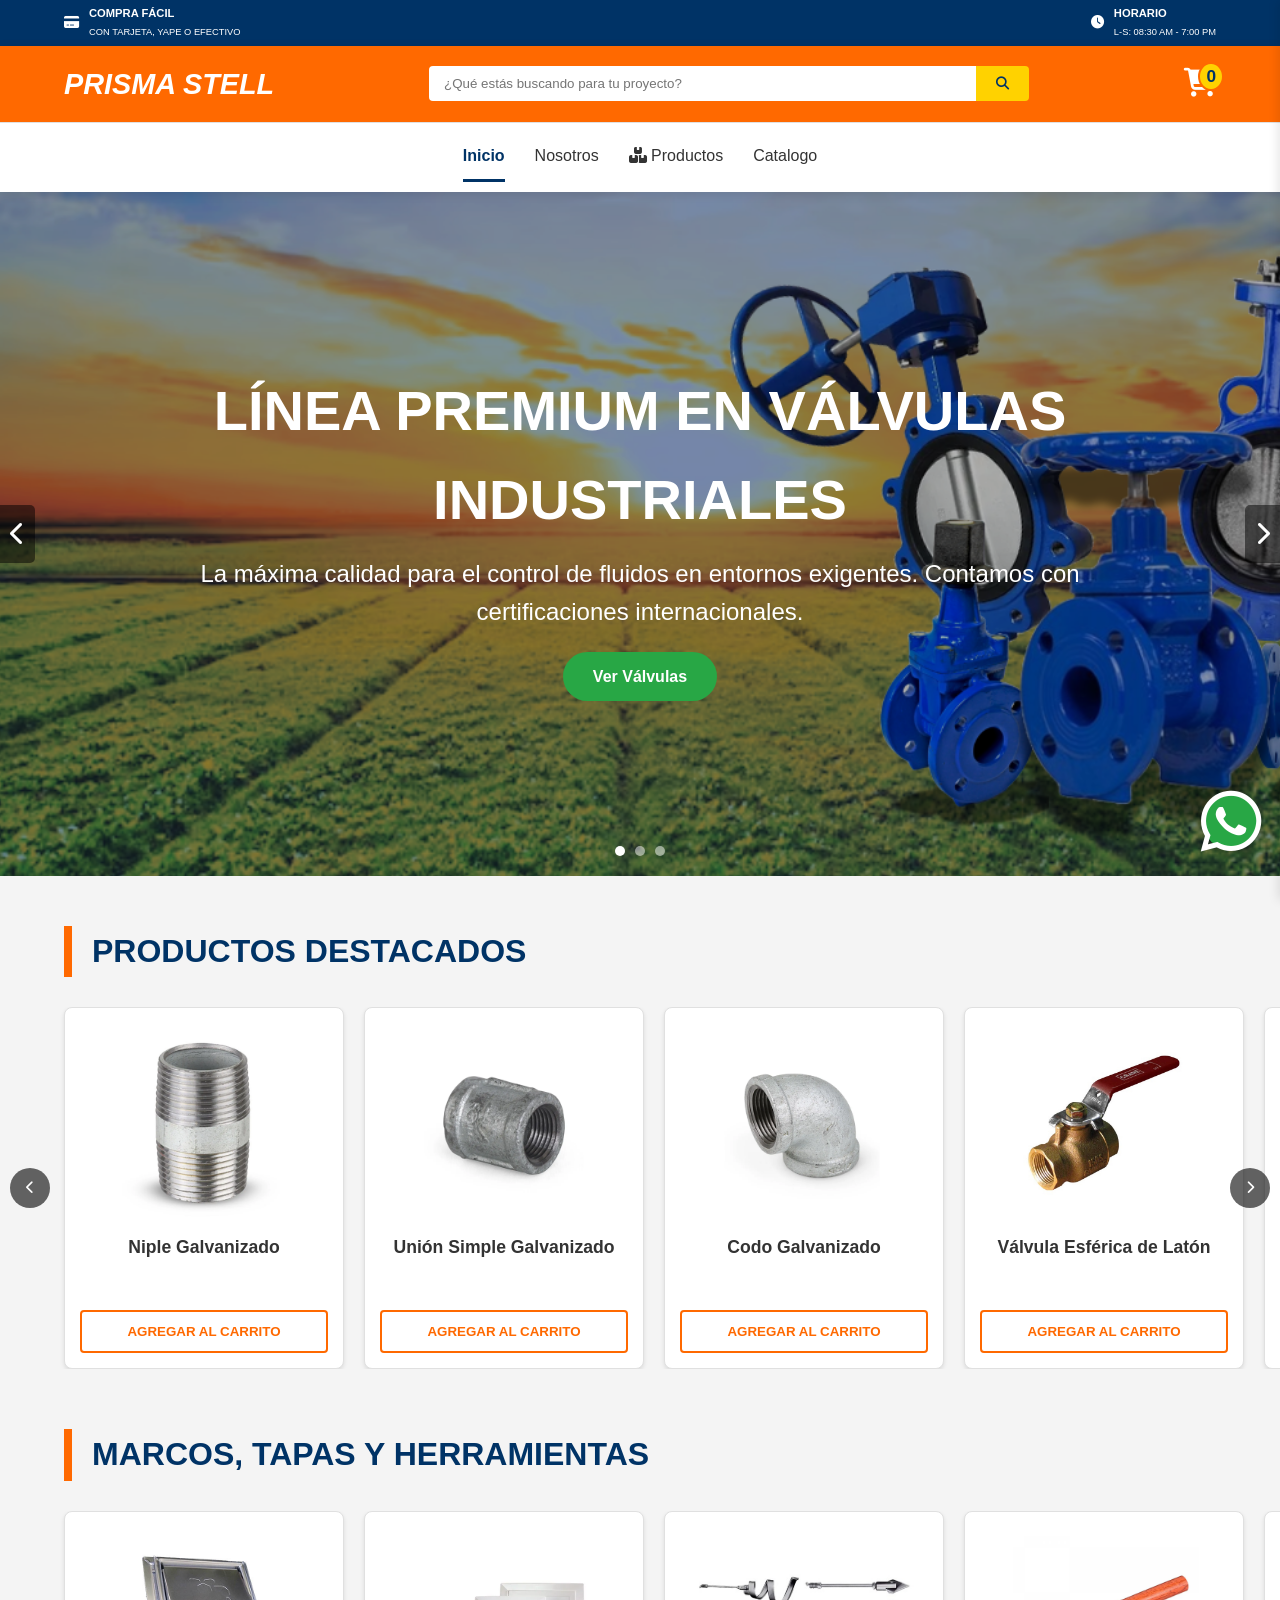
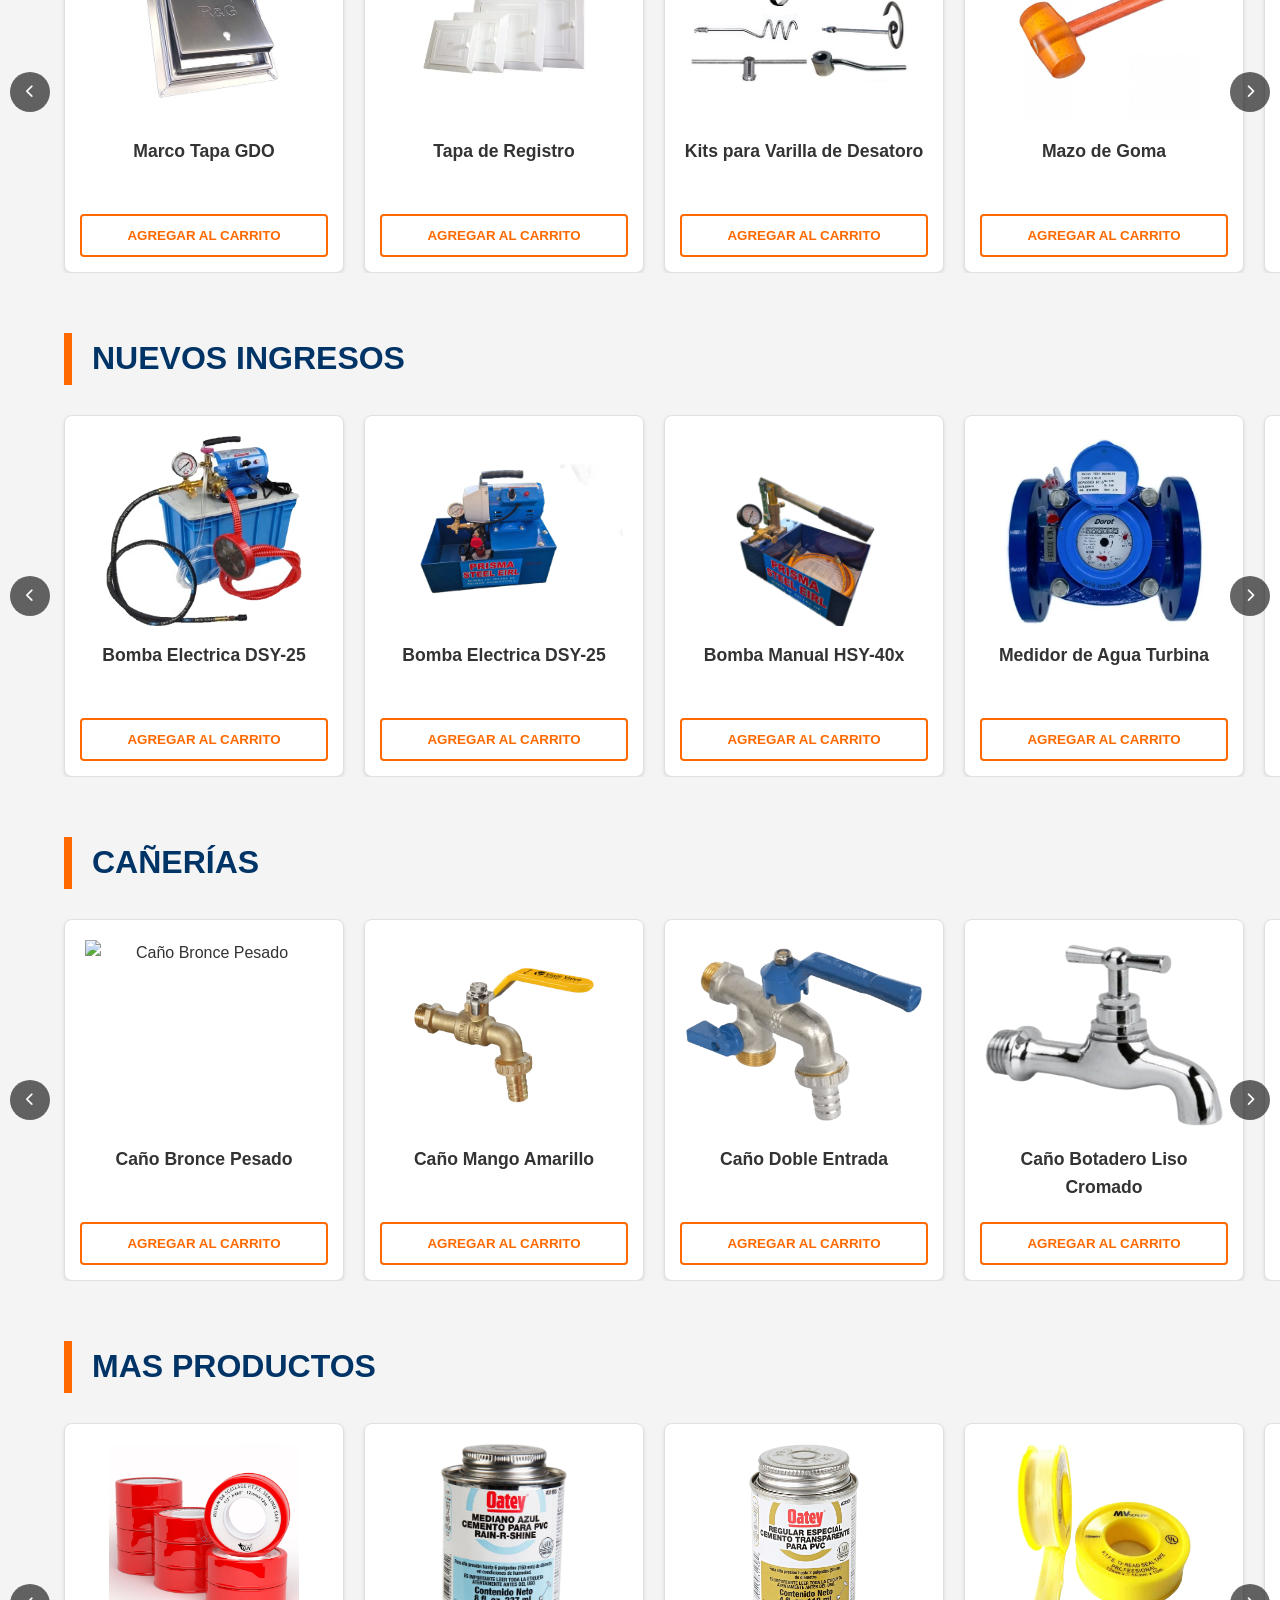
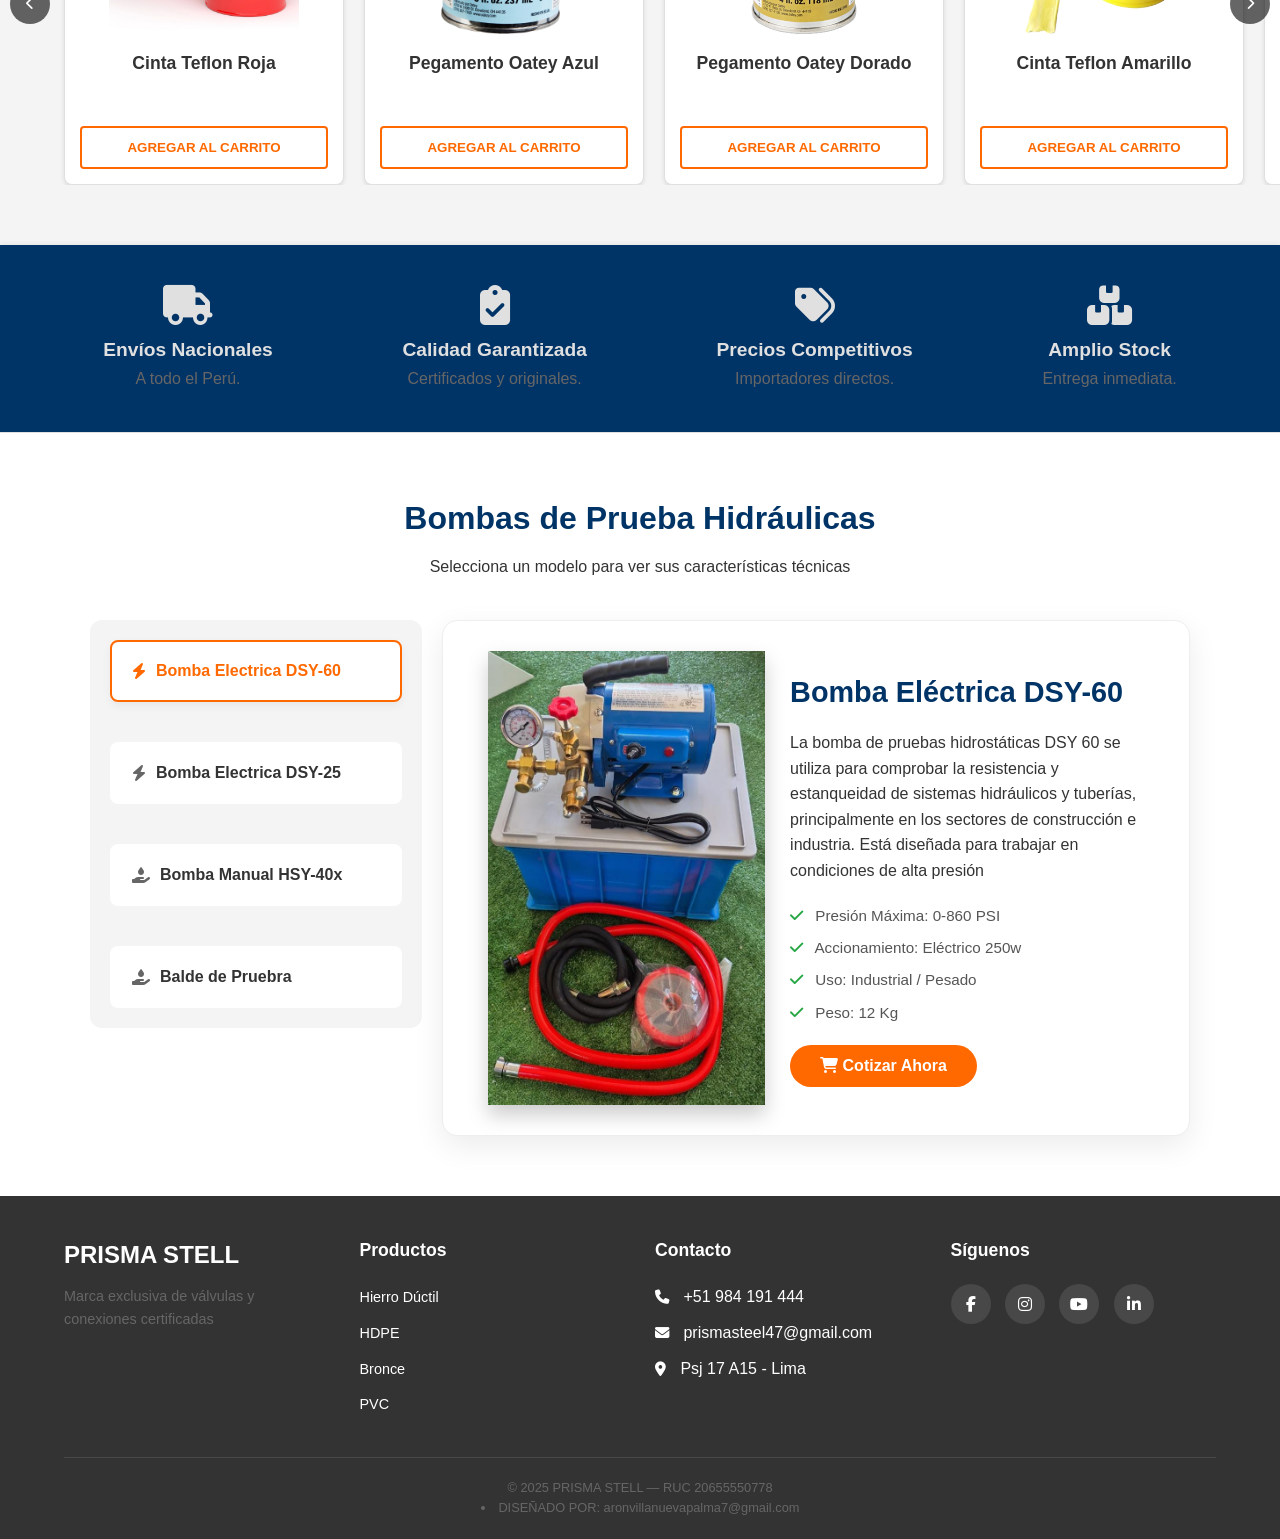
==== commit 8ddb2ce4: "Update index.html" ====
--- a/index.html
+++ b/index.html
@@ -5,6 +5,7 @@
   <meta name="description" content="PRISMA STELL — Catálogo corporativo de válvulas, conexiones y accesorios hidráulicos." />
   <meta name="viewport" content="width=device-width, initial-scale=1.0" />
   <title>PRISMA STELL</title>
+  <link rel="icon" href="imagenes/prisma.png" type="image/png">
   <link rel="stylesheet" href="style.css" />
   <link rel="stylesheet" href="https://cdnjs.cloudflare.com/ajax/libs/font-awesome/6.4.2/css/all.min.css" integrity="sha512-z3gLpd7yknf1YoNbCzqRKc4qyor8gaKU1qmn+CShxbuBusANI9QpRohGBreCFkKxLhei6S9k5Vv9XgQ0z/V0Bw==" crossorigin="anonymous" referrerpolicy="no-referrer" />
   <link rel="stylesheet" href="https://cdnjs.cloudflare.com/ajax/libs/font-awesome/6.5.0/css/all.min.css" />
@@ -758,4 +759,4 @@
 
 <script src="script.js"></script>
 </body>
-</html>+</html>
